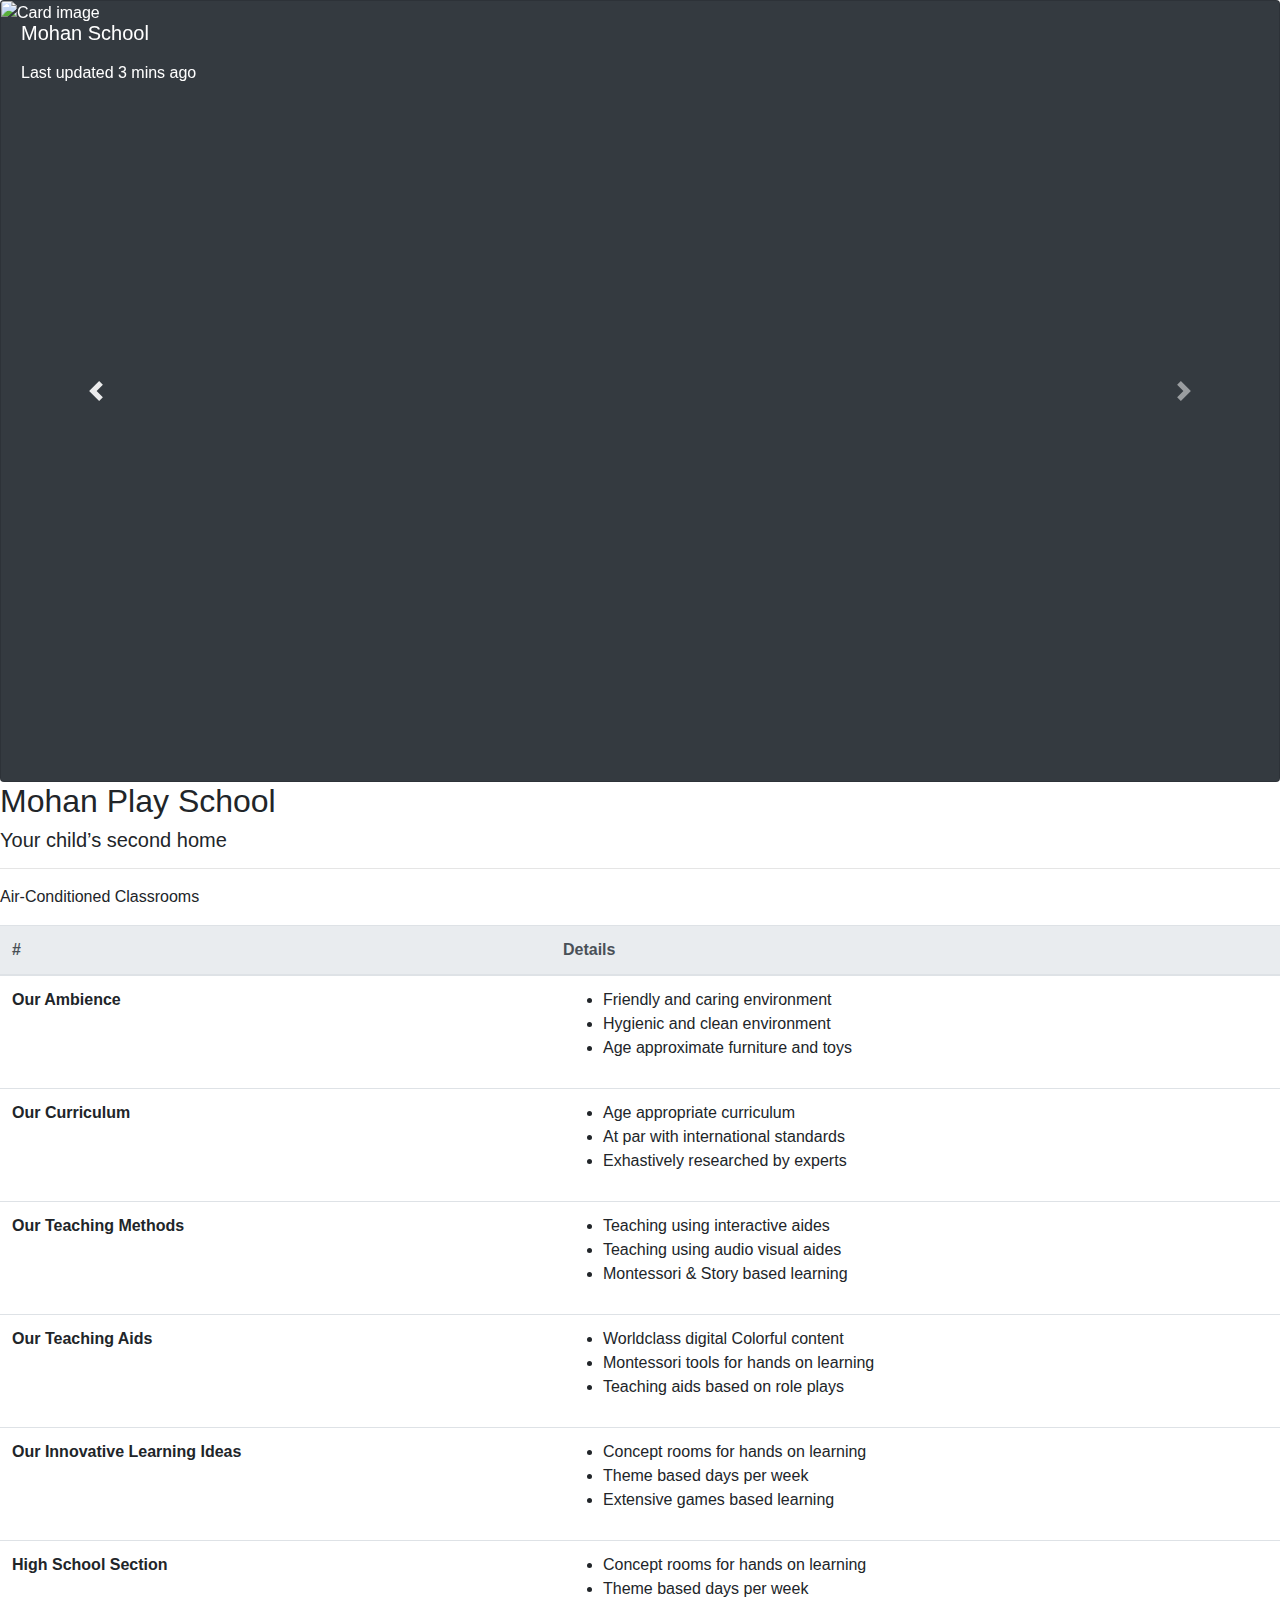
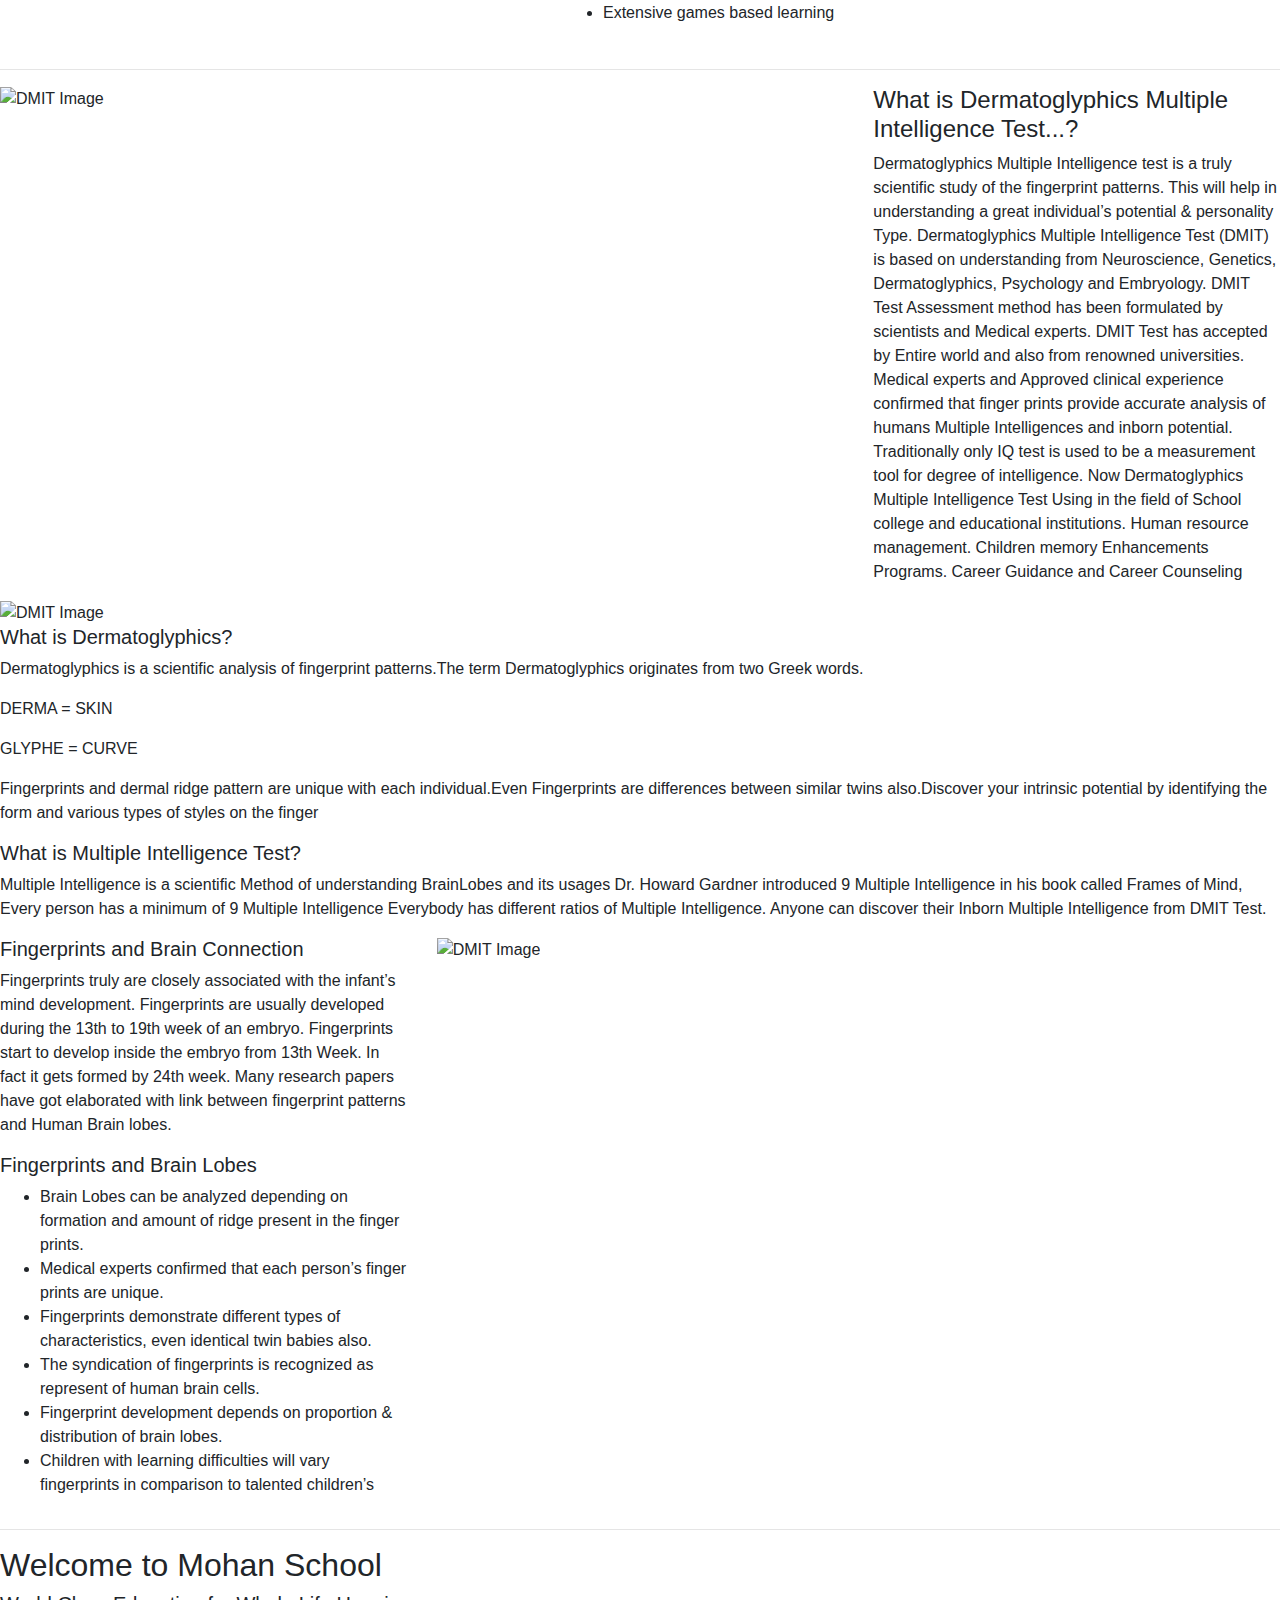
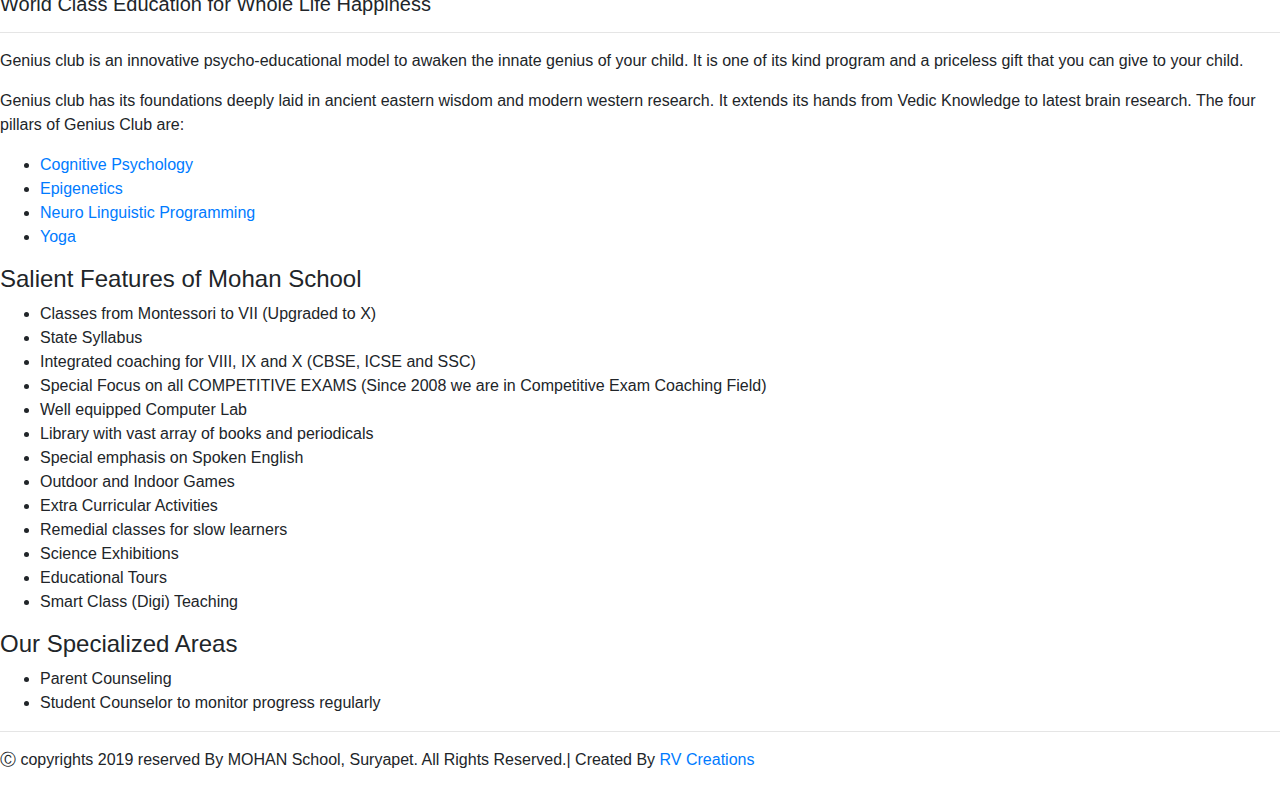
==== index.html @ 049c39eb "edited css filename" ====
<!DOCTYPE html>

<html lang="en" xmlns="http://www.w3.org/1999/xhtml">
<head>
    <meta charset="utf-8" />
    <title>Mohan School</title>
    <!-- Latest compiled and minified CSS -->
    <link rel="stylesheet" href="https://maxcdn.bootstrapcdn.com/bootstrap/4.3.1/css/bootstrap.min.css">
    <!-- jQuery library -->
    <script src="https://ajax.googleapis.com/ajax/libs/jquery/3.3.1/jquery.min.js"></script>
    <!-- Popper JS -->
    <script src="https://cdnjs.cloudflare.com/ajax/libs/popper.js/1.14.7/umd/popper.min.js"></script>
    <!-- Latest compiled JavaScript -->
    <script src="https://maxcdn.bootstrapcdn.com/bootstrap/4.3.1/js/bootstrap.min.js"></script>
    <link rel="stylesheet" href=".\index1.css">
    <link href="https://fonts.googleapis.com/css?family=Berkshire+Swash|Aladin|Bai+Jamjuree|Caveat+Brush" rel="stylesheet">
</head>
<body>
    <div id="carouselExampleControls" class="carousel slide" data-ride="carousel">
        <div class="carousel-inner">
            <div class="carousel-item active">
                <div class="card bg-dark text-white">
                    <img class="card-img" src="http://www.northescambia.com/wp-content/uploads/2009/08/ewms-mods13.jpg" alt="Card image" style="height:780px">
                    <div class="card-img-overlay">
                        <h5 class="card-title">Mohan School</h5>
                        <p class="card-text"></p>
                        <p class="card-text">Last updated 3 mins ago</p>
                    </div>
                </div>
            </div>
            <div class="carousel-item">
                <div class="card bg-dark text-white">
                    <img class="card-img" src="https://ed.stanford.edu/sites/default/files/news_images/kinder-small.jpg" " alt="Card image" style="height:780px">
                    <div class="card-img-overlay">
                        <h5 class="card-title">Card title</h5>
                        <p class="card-text">This is a wider card with supporting text below as a natural lead-in to additional content. This content is a little bit longer.</p>
                        <p class="card-text">Last updated 3 mins ago</p>
                    </div>
                </div>
            </div>
            <div class="carousel-item">
                <div class="card bg-dark text-white">
                    <img class="card-img" src="https://i.ytimg.com/vi/5Y1GpL768Sk/maxresdefault.jpg" alt="Card image" style="height:780px">
                    <div class="card-img-overlay">
                        <h5 class="card-title">Card title</h5>
                        <p class="card-text">This is a wider card with supporting text below as a natural lead-in to additional content. This content is a little bit longer.</p>
                        <p class="card-text"></p>
                    </div>
                </div>
            </div>
        </div>
        <a class="carousel-control-prev" href="#carouselExampleControls" role="button" data-slide="prev">
            <span class="carousel-control-prev-icon" aria-hidden="true"></span>
            <span class="sr-only">Previous</span>
        </a>
        <a class="carousel-control-next" href="#carouselExampleControls" role="button" data-slide="next">
            <span class="carousel-control-next-icon" aria-hidden="true"></span>
            <span class="sr-only">Next</span>
        </a>
    </div>
    <div class="main">
        <div class="playschool">
            <div class="ps-intro-div">
                <h2 class="ps-h2">Mohan Play School</h2>
                <h5 class="ps-h5">Your child’s second home</h5>
                <hr class="ps-hr animated zoomIn">
                <p class="ps-p">Air-Conditioned Classrooms</p>
            </div>
            <table class="table">
                <thead class="thead-light">
                    <tr>
                        <th scope="col">#</th>
                        <th scope="col">Details</th>
                    </tr>
                </thead>
                <tbody>
                    <tr>
                        <th scope="row">Our Ambience</th>
                        <td>
                            <ul>
                                <li>Friendly and caring environment</li>
                                <li>Hygienic and clean environment</li>
                                <li>Age approximate furniture and toys</li>
                            </ul>
                        </td>
                    </tr>
                    <tr>
                        <th scope="row">Our Curriculum </th>
                        <td>
                            <ul>
                                <li>Age appropriate curriculum</li>
                                <li>At par with international standards</li>
                                <li>Exhastively researched by experts</li>
                            </ul>
                        </td>
                    </tr>
                    <tr>
                        <th scope="row">Our Teaching Methods</th>
                        <td>
                            <ul>
                                <li>Teaching using interactive aides</li>
                                <li>Teaching using audio visual aides</li>
                                <li>Montessori & Story based learning</li>
                            </ul>
                        </td>
                    </tr>
                    <tr>
                        <th scope="row">Our Teaching Aids</th>
                        <td>
                            <ul>
                                <li>Worldclass digital Colorful content</li>
                                <li>Montessori tools for hands on learning</li>
                                <li>Teaching aids based on role plays</li>
                            </ul>
                        </td>
                    </tr>
                    <tr>
                        <th scope="row">Our Innovative Learning Ideas</th>
                        <td>
                            <ul>
                                <li>Concept rooms for hands on learning</li>
                                <li>Theme based days per week</li>
                                <li>Extensive games based learning</li>
                            </ul>
                        </td>
                    </tr>
                    <tr>
                        <th scope="row">High School Section</th>
                        <td>
                            <ul>
                                <li>Concept rooms for hands on learning</li>
                                <li>Theme based days per week</li>
                                <li>Extensive games based learning</li>
                            </ul>
                        </td>
                    </tr>
                </tbody>
            </table>
        </div>
        <hr class="rw-hr" />
        <div class="mi-dmit">
            <div class="row row-one">
                <div class="col-lg-8 col-md-8 col-sm-6 col-xs-6 r1-cl1">
                    <img src=".\Dmit-test.png" alt="DMIT Image" class="img1" />
                </div>
                <div class="col-lg-4 col-md-4 col-sm-6 col-xs-6 r1-cl2">
                    <h4 class="cl2-h2">What is Dermatoglyphics Multiple Intelligence Test...?</h4>
                    <p class="cl2-p">Dermatoglyphics Multiple Intelligence test is a truly scientific study of the fingerprint patterns. This will help in understanding a great individual’s potential & personality Type. Dermatoglyphics Multiple Intelligence Test (DMIT) is based on understanding from Neuroscience, Genetics, Dermatoglyphics, Psychology and Embryology. DMIT Test Assessment method has been formulated by scientists and Medical experts. DMIT Test has accepted by Entire world and also from renowned universities. Medical experts and Approved clinical experience confirmed that finger prints provide accurate analysis of humans Multiple Intelligences and inborn potential. Traditionally only IQ test is used to be a measurement tool for degree of intelligence. Now Dermatoglyphics Multiple Intelligence Test Using in the field of School college and educational institutions. Human resource management. Children memory Enhancements Programs. Career Guidance and Career Counseling</p>
                </div>
            </div>
            <img src=".\d.m.i.t.1.jpg" alt="DMIT Image" class="img2" />
            <div class="description">
                <h5 class="dmit-intro">What is Dermatoglyphics?</h5>
                <p class="dmit-des">Dermatoglyphics is a scientific analysis of fingerprint patterns.The term Dermatoglyphics originates from two Greek words.</p>
                <p class="dmit-des">DERMA = SKIN</p>
                <p class="dmit-des">GLYPHE = CURVE</p>
                <p class="dmit-des">Fingerprints and dermal ridge pattern are unique with each individual.Even Fingerprints are differences between similar twins also.Discover your intrinsic potential by identifying the form and various types of styles on the finger</p>
                <h5 class="dmit-intro">What is Multiple Intelligence Test?</h5>
                <p class="dmit-des">Multiple Intelligence is a scientific Method of understanding BrainLobes and its usages Dr. Howard Gardner introduced 9 Multiple Intelligence in his book called Frames of Mind, Every person has a minimum of 9 Multiple Intelligence Everybody has different ratios of Multiple Intelligence. Anyone can discover their Inborn Multiple Intelligence from DMIT Test.</p>
            </div>
            <div class="row row-two">
                <div class="col-lg-4 col-md-4 col-sm-2 col-xs-2 r2-cl1">
                    <h5 class="dmit-intro">Fingerprints and Brain Connection</h5>
                    <p class="dmit-des">Fingerprints truly are closely associated with the infant’s mind development. Fingerprints are usually developed during the 13th to 19th week of an embryo. Fingerprints start to develop inside the embryo from 13th Week. In fact it gets formed by 24th week. Many research papers have got elaborated with link between fingerprint patterns and Human Brain lobes.</p>
                    <h5 class="dmit-intro">Fingerprints and Brain Lobes</h5>
                    <ul>
                        <li>Brain Lobes can be analyzed depending on formation and amount of ridge present in the finger prints.</li>
                        <li>Medical experts confirmed that each person’s finger prints are unique.</li>
                        <li>Fingerprints demonstrate different types of characteristics, even identical twin babies also.</li>
                        <li>The syndication of fingerprints is recognized as represent of human brain cells.</li>
                        <li>Fingerprint development depends on proportion & distribution of brain lobes.</li>
                        <li>Children with learning difficulties will vary fingerprints in comparison to talented children’s</li>
                    </ul>
                </div>
                <div class="col-lg-8 col-md-8 col-sm-10 col-xs-10 r2-cl2">
                    <img src=".\DMIT_Banner.jpg" alt="DMIT Image" class="img3" />
                </div>
            </div>
        </div>
        <hr class="rw-hr" />
        <div class="m-school">
            <h2 class="ms-h2">Welcome to Mohan School</h2>
            <h5 class="ms-h5">World Class Education for Whole Life Happiness</h5>
            <hr class="ms-hr animated zoomIn">
            <p>Genius club is an innovative psycho-educational model to awaken the innate genius of your child. It is one of its kind program and a priceless gift that you can give to your child.</p>
            <p>Genius club has its foundations deeply laid in ancient eastern wisdom and modern western research. It extends its hands from Vedic Knowledge to latest brain research. The four pillars of Genius Club are:</p>
            <ul>
                <li><a class="a-tag" href="#">Cognitive Psychology</a></li>
                <li><a class="a-tag" href="#">Epigenetics</a></li>
                <li><a class="a-tag" href="#">Neuro Linguistic Programming</a></li>
                <li><a class="a-tag" href="#">Yoga</a></li>
            </ul>
            <h4>Salient Features of Mohan School</h4>
            <ul class="features">
                <li>Classes from Montessori to VII (Upgraded to X)</li>
                <li>State Syllabus</li>
                <li>Integrated coaching for VIII, IX and X (CBSE, ICSE and SSC)</li>
                <li>
                    Special Focus on all COMPETITIVE EXAMS
                    (Since 2008 we are in Competitive Exam Coaching Field)
                </li>
                <li>Well equipped Computer Lab</li>
                <li>Library with vast array of books and periodicals</li>
                <li>Special emphasis on Spoken English</li>
                <li>Outdoor and Indoor Games</li>
                <li>Extra Curricular Activities</li>
                <li>Remedial classes for slow learners</li>
                <li>Science Exhibitions</li>
                <li>Educational Tours</li>
                <li>Smart Class (Digi) Teaching</li>
            </ul>
            <h4 class="spl-areas">Our Specialized Areas</h4>
            <ul>
                <li>Parent Counseling</li>
                <li>Student Counselor to monitor progress regularly</li>
            </ul>
        </div>
    </div>
</body>
<hr class="rw-hr" />
<footer>
    <p>&#9400; copyrights 2019 reserved By MOHAN School, Suryapet. All Rights Reserved.| Created By <span><a href="#" class="cpyrights">RV Creations</a></span></p>
</footer>
</html>
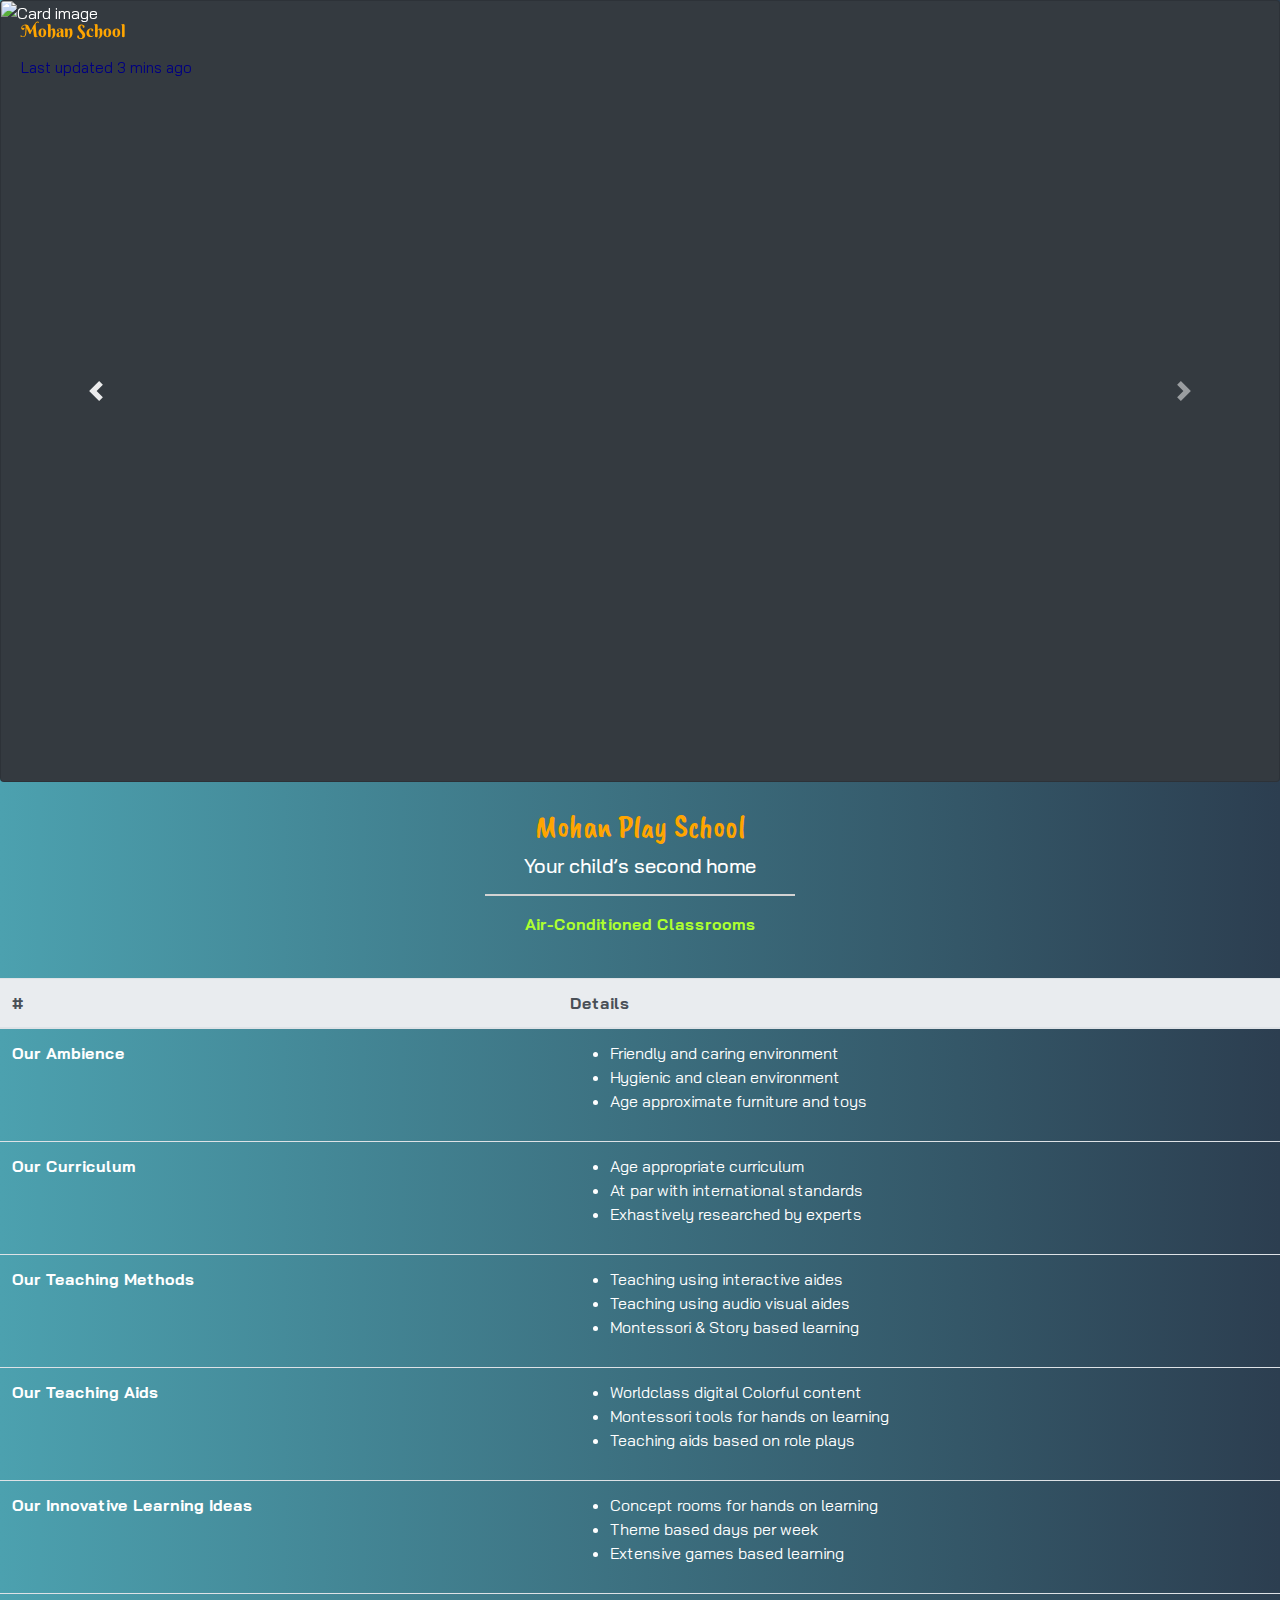
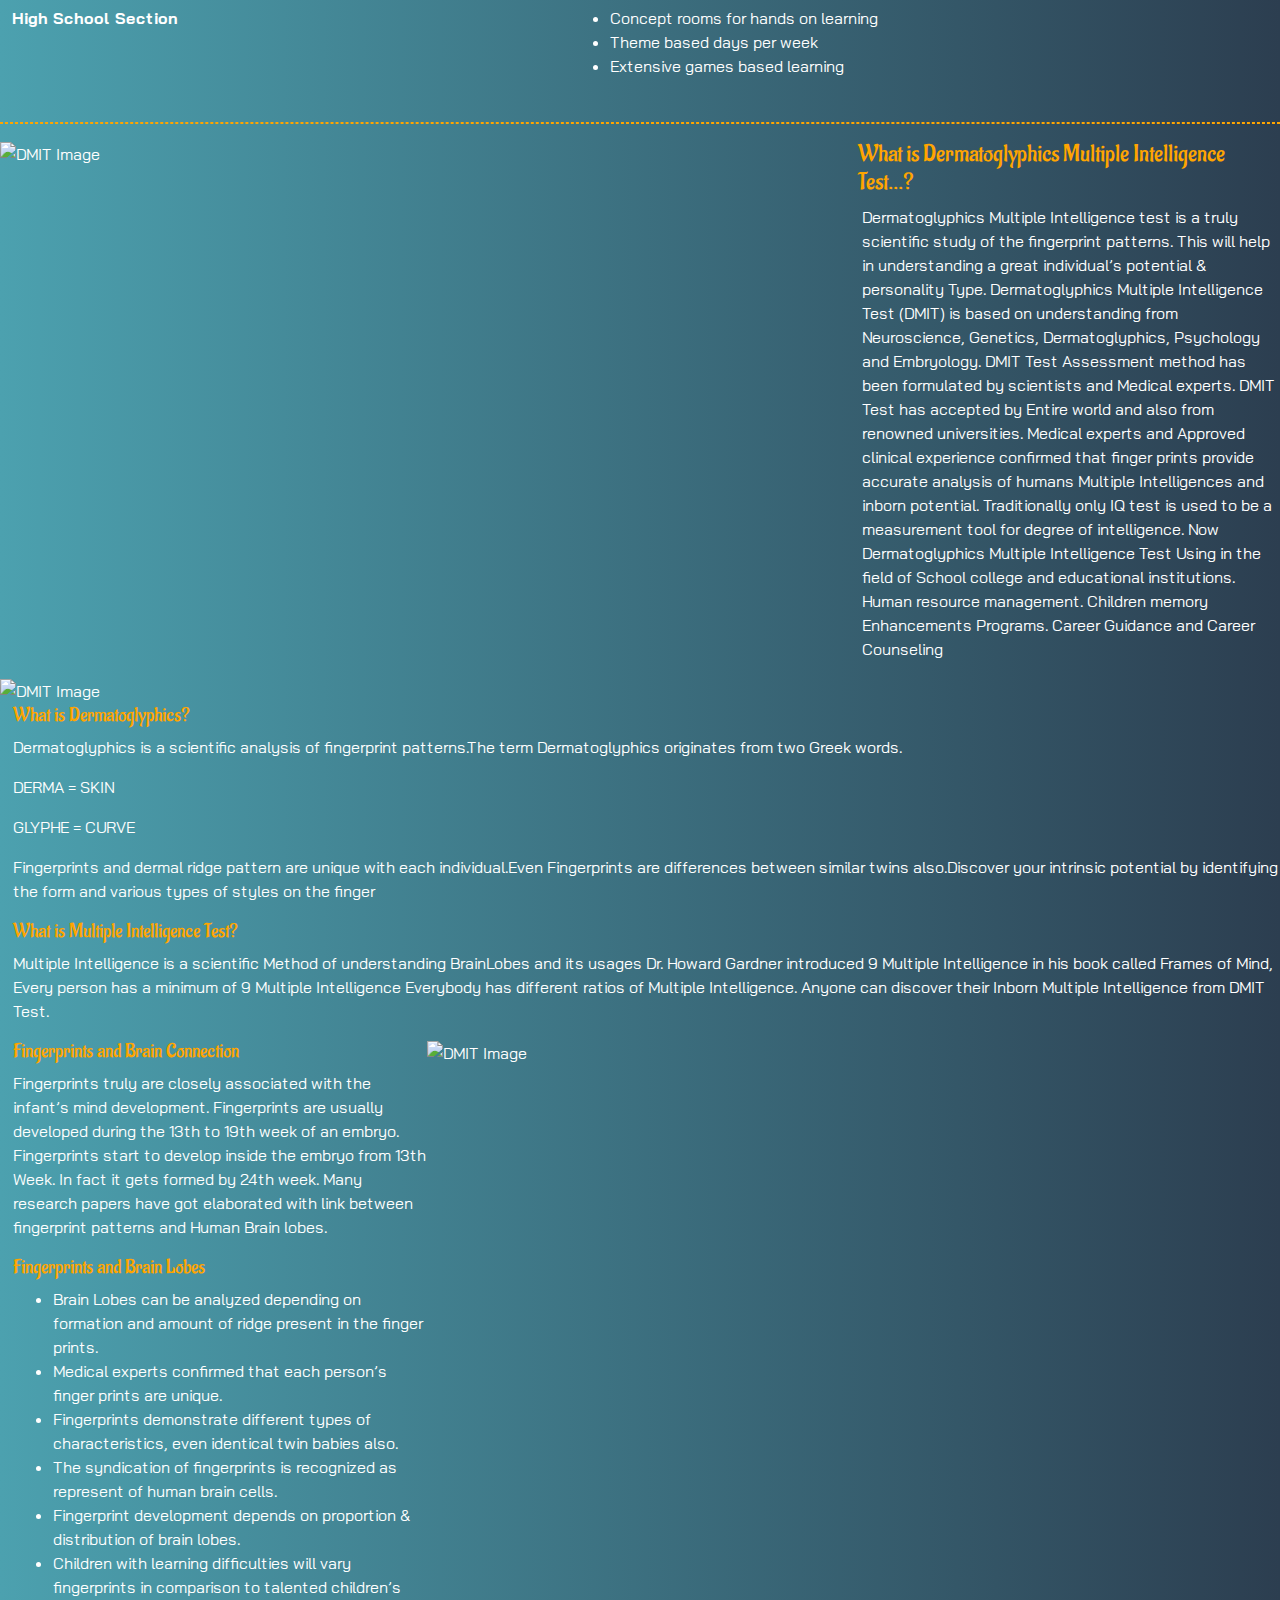
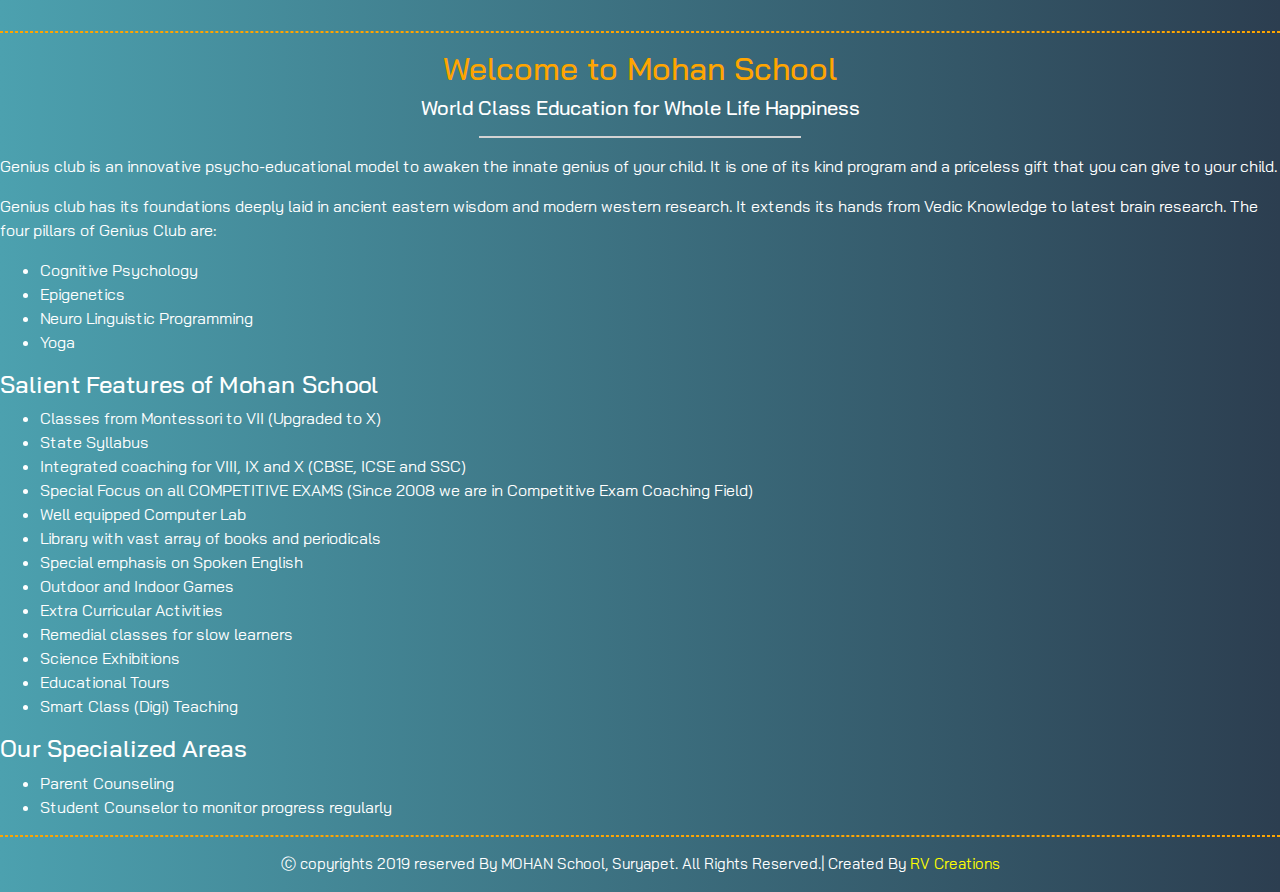
==== commit be002374: "updated css filepath" ====
--- a/index.html
+++ b/index.html
@@ -12,7 +12,7 @@
     <script src="https://cdnjs.cloudflare.com/ajax/libs/popper.js/1.14.7/umd/popper.min.js"></script>
     <!-- Latest compiled JavaScript -->
     <script src="https://maxcdn.bootstrapcdn.com/bootstrap/4.3.1/js/bootstrap.min.js"></script>
-    <link rel="stylesheet" href=".\index1.css">
+    <link rel="stylesheet" href="index1.css">
     <link href="https://fonts.googleapis.com/css?family=Berkshire+Swash|Aladin|Bai+Jamjuree|Caveat+Brush" rel="stylesheet">
 </head>
 <body>
--- a/index1.css
+++ b/index1.css
@@ -0,0 +1,233 @@
+body {
+    background: #2C3E50; /* fallback for old browsers */
+    background: -webkit-linear-gradient(to right, #4CA1AF, #2C3E50); /* Chrome 10-25, Safari 5.1-6 */
+    background: linear-gradient(to right, #4CA1AF, #2C3E50); /* W3C, IE 10+/ Edge, Firefox 16+, Chrome 26+, Opera 12+, Safari 7+ */
+    font-family: 'Bai Jamjuree', sans-serif;
+    color:white;
+}
+.a-tag {
+    text-decoration: none;
+    color: white;
+}
+.ps-intro-div {
+    padding: 2%;
+}
+.ps-h2 {
+    color: orange;
+    text-align: center !important;
+    font-family: 'Caveat Brush', cursive;
+}
+.ps-p{
+    color:greenyellow;
+    text-align:center;
+    font-weight:bold;
+}
+.table {
+    color: white;
+}
+.ms-h2{
+    color: orange;
+    text-align: center !important;
+}
+.ms-h5, .ps-h5 {
+    text-align: center;
+}
+.ms-hr, .ps-hr {
+    width: 25%;
+    border: 0.5px solid lightgray;
+}
+.animated {
+    -webkit-animation-duration: 1s;
+    animation-duration: 1s;
+    -webkit-animation-fill-mode: both;
+    animation-fill-mode: both;
+}
+@-webkit-keyframes zoomIn {
+    from {
+        opacity: 0;
+        -webkit-transform: scale3d(0.3, 0.3, 0.3);
+        transform: scale3d(0.3, 0.3, 0.3);
+    }
+    50% {
+        opacity: 1;
+    }
+}
+@keyframes zoomIn {
+    from {
+        opacity: 0;
+        -webkit-transform: scale3d(0.3, 0.3, 0.3);
+        transform: scale3d(0.3, 0.3, 0.3);
+    }
+    50% {
+        opacity: 1;
+    }
+}
+.zoomIn {
+    -webkit-animation-name: zoomIn;
+    animation-name: zoomIn;
+}
+.row, .r1-cl1, .r1-cl2, .r2-cl1, .r2-cl2 {
+    margin: 0px;
+    padding: 0px;
+}
+.img1 {
+    height: 400px;
+}
+.cl2-h2 {
+    color: orange;
+    padding-left: 1%;
+    font-family: 'Aladin', cursive;
+}
+.cl2-p{
+    padding-left: 2%;
+}
+.rw-hr {
+    border: 1px dashed orange;
+}
+.img2 {
+    height: 500px;
+    width: 100%;
+}
+.description{
+    padding-left:1%;
+}
+.dmit-intro {
+    color: orange;
+    font-family: 'Aladin', cursive;
+}
+.r2-cl1{
+    padding-left:1%;
+}
+.img3 {
+    height: 400px;
+}
+footer {
+    text-align: center;
+    color: white;
+}
+.cpyrights {
+    color: yellow !important;
+}
+
+
+
+/*============ MEDIA QUERIES =============*/
+/* Small devices (landscape phones, 576px and up)*/
+@media (min-width: 375px) {
+    .card-img {
+        height: 275px !important;
+    }
+    .card-title {
+        font-family: 'Berkshire Swash', cursive;
+        font-size: 12px;
+        color:orange;
+    }
+    .card-text {
+        font-size: 10px;
+        color:navy;
+    }
+    .img1 {
+        height: 200px;
+        width: 100%;
+    }
+
+    .img2 {
+        height: 200px;
+    }
+
+    .img3 {
+        height: 200px;
+        width:100%;
+    }
+    footer{
+        font-size:10px;
+    }
+}
+
+/*Medium devices (tablets, 768px and up)*/
+@media (min-width: 660px) {
+    .card-img {
+        height: 400px !important;
+    }
+    .card-title {
+        font-family: 'Berkshire Swash', cursive;
+        font-size: 15px;
+        color: orange;
+    }
+    .card-text {
+        font-size: 12px;
+        color: navy;
+    }
+    .img1 {
+        height: 400px;
+    }
+
+    .img2 {
+        height: 400px;
+    }
+
+    .img3 {
+        height: 400px;
+    }
+    footer {
+        font-size: 12px;
+    }
+}
+
+/*Large devices (desktops, 992px and up)*/
+@media (min-width: 740px) {
+    .card-img {
+        height: 780px !important;
+    }
+    .card-title {
+        font-family: 'Berkshire Swash', cursive;
+        font-size: 15px;
+        color: orange;
+    }
+    .card-text {
+        font-size: 12px;
+        color:navy;
+    }
+    .img1 {
+        height: 442px;
+    }
+
+    .img2 {
+        height: 442px;
+    }
+
+    .img3 {
+        height: 442px;
+    }
+    footer {
+        font-size: 12px;
+    }
+}
+
+/*Extra large devices (large desktops, 1200px and up*/
+@media (min-width: 1200px) {
+    .card-img {
+        height: 780px !important;
+    }
+    .card-title {
+        font-family: 'Berkshire Swash', cursive;
+        font-size: 17px;
+        color: orange;
+    }
+    .card-text {
+        font-size: 15px;
+        color: navy;
+    }
+    .img1 {
+        height: 442px;
+    }
+    .img2 {
+        height: 525px;
+    }
+    .img3 {
+        height: 442px;
+    }
+    footer {
+        font-size: 15px;
+    }
+}
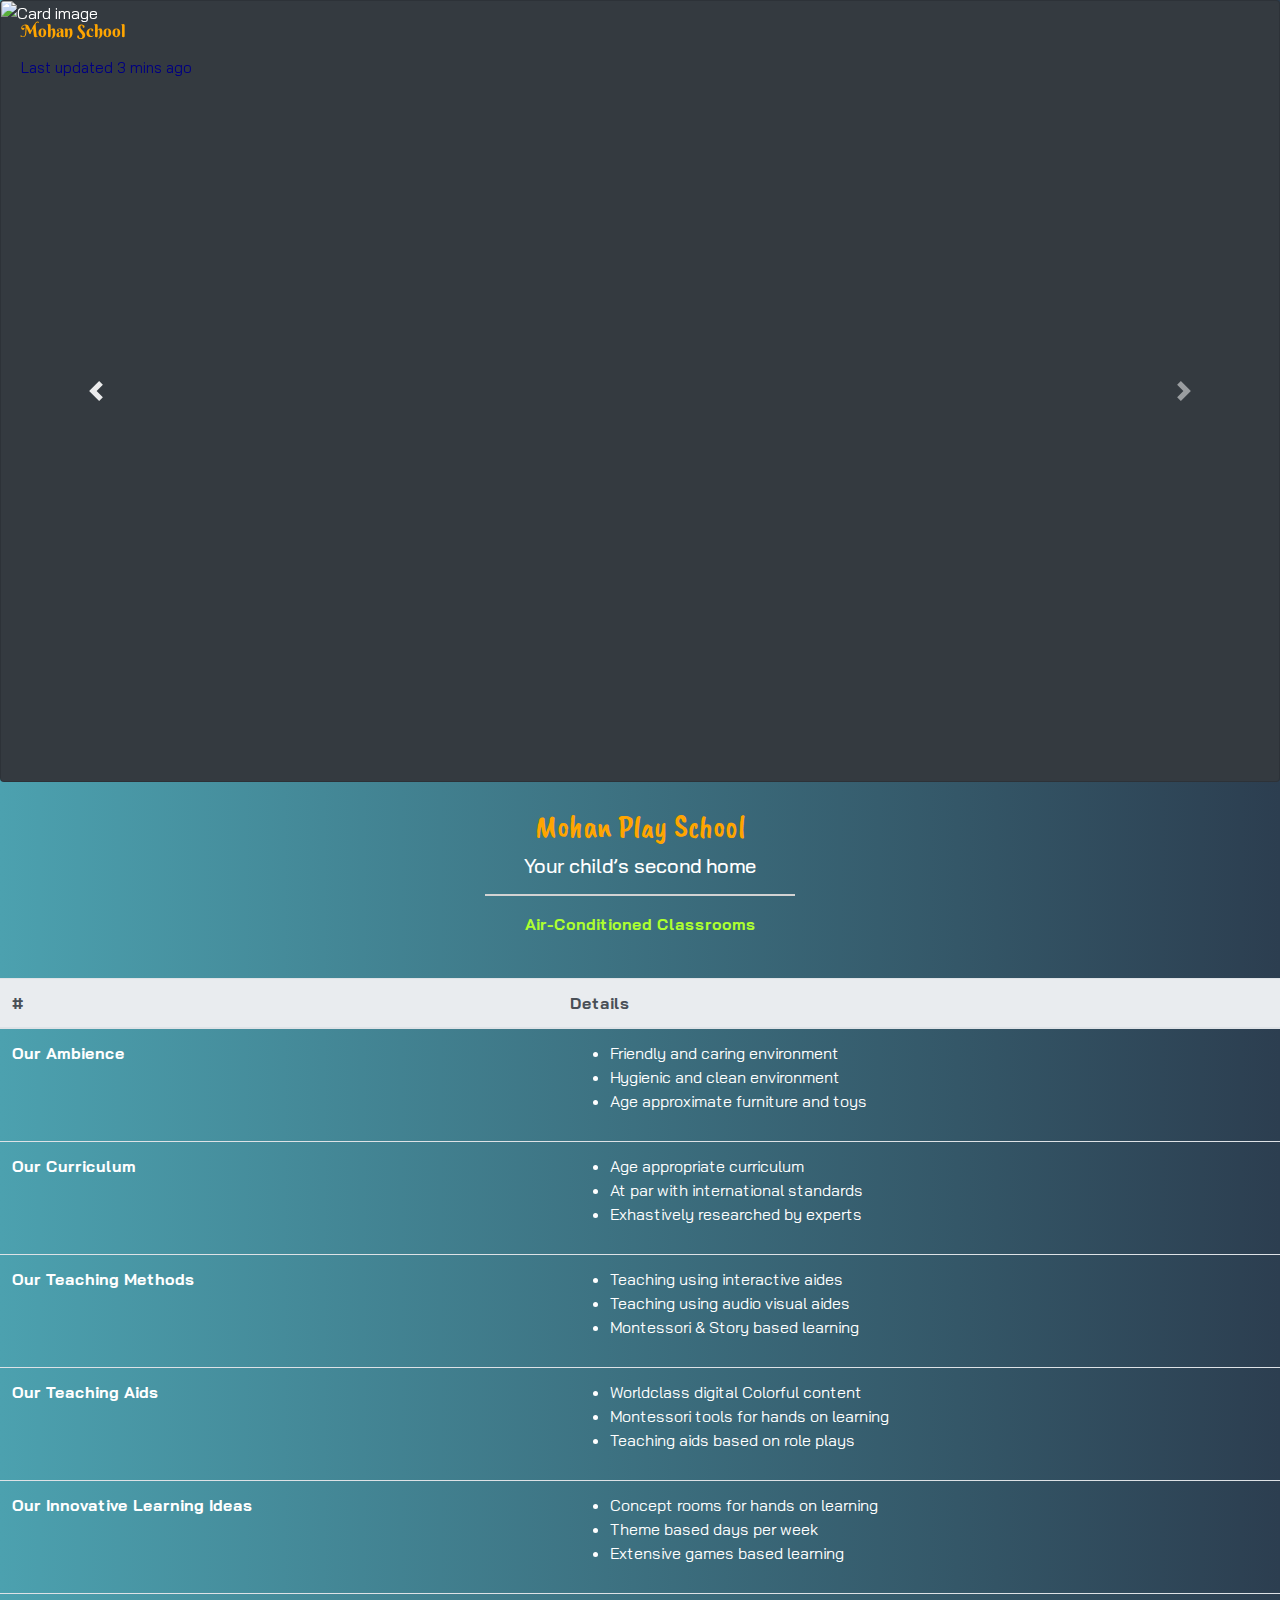
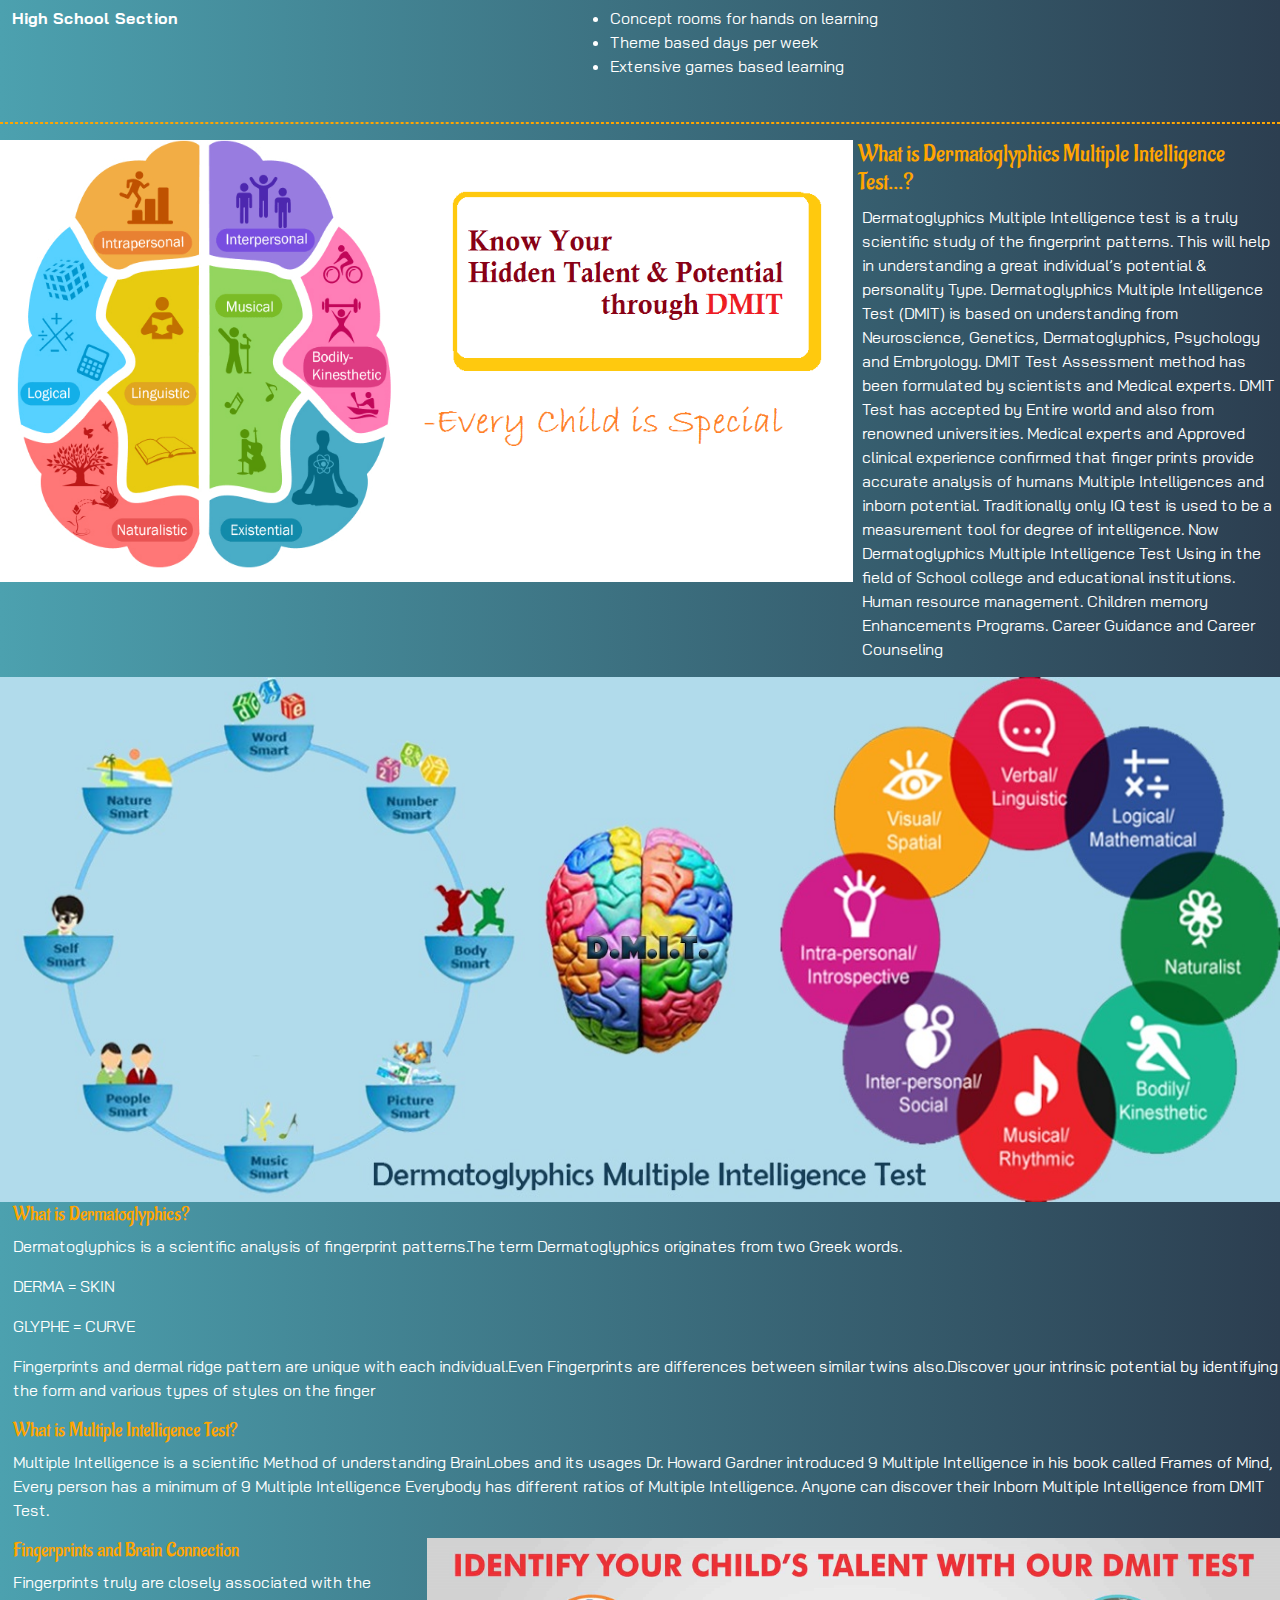
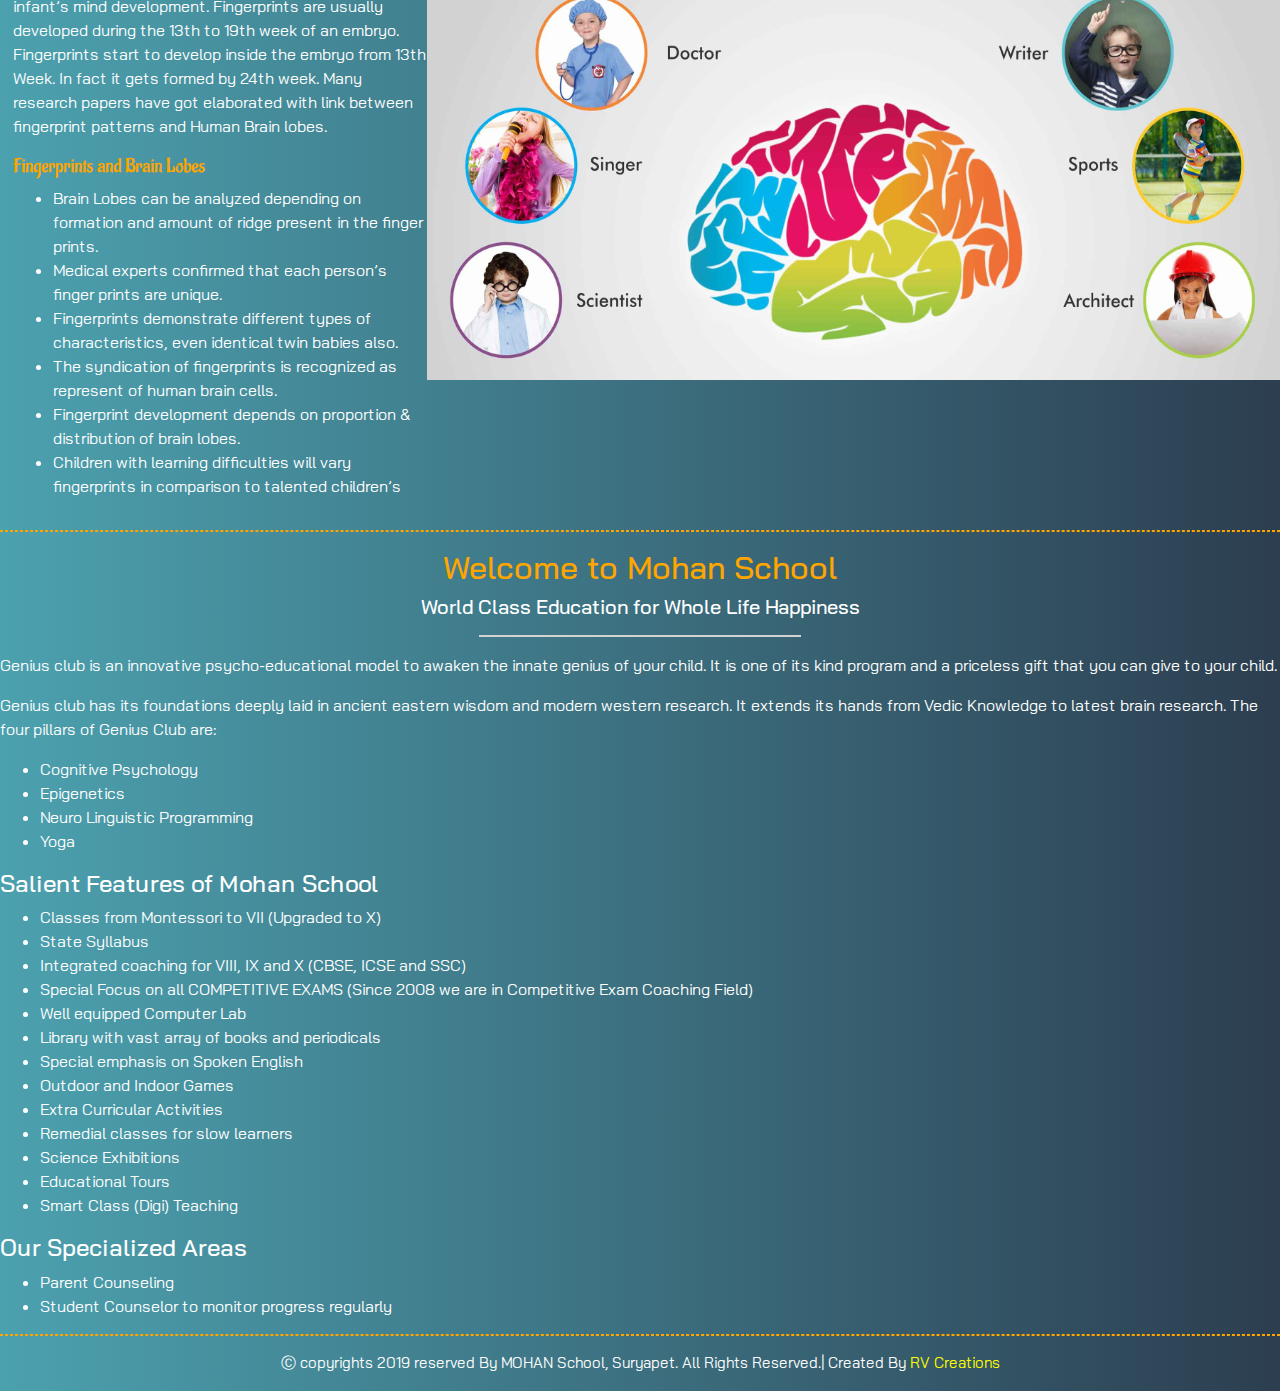
==== commit e0515c90: "carousel image-1 changed" ====
--- a/index.html
+++ b/index.html
@@ -20,7 +20,7 @@
         <div class="carousel-inner">
             <div class="carousel-item active">
                 <div class="card bg-dark text-white">
-                    <img class="card-img" src="http://www.northescambia.com/wp-content/uploads/2009/08/ewms-mods13.jpg" alt="Card image" style="height:780px">
+                    <img class="card-img" src="http://www.sanfortschools.com/img/blog/img2.jpg" alt="Card image" style="height:780px">
                     <div class="card-img-overlay">
                         <h5 class="card-title">Mohan School</h5>
                         <p class="card-text"></p>
@@ -141,14 +141,14 @@
         <div class="mi-dmit">
             <div class="row row-one">
                 <div class="col-lg-8 col-md-8 col-sm-6 col-xs-6 r1-cl1">
-                    <img src=".\Dmit-test.png" alt="DMIT Image" class="img1" />
+                    <img src="Dmit-test.png" alt="DMIT Image" class="img1" />
                 </div>
                 <div class="col-lg-4 col-md-4 col-sm-6 col-xs-6 r1-cl2">
                     <h4 class="cl2-h2">What is Dermatoglyphics Multiple Intelligence Test...?</h4>
                     <p class="cl2-p">Dermatoglyphics Multiple Intelligence test is a truly scientific study of the fingerprint patterns. This will help in understanding a great individual’s potential & personality Type. Dermatoglyphics Multiple Intelligence Test (DMIT) is based on understanding from Neuroscience, Genetics, Dermatoglyphics, Psychology and Embryology. DMIT Test Assessment method has been formulated by scientists and Medical experts. DMIT Test has accepted by Entire world and also from renowned universities. Medical experts and Approved clinical experience confirmed that finger prints provide accurate analysis of humans Multiple Intelligences and inborn potential. Traditionally only IQ test is used to be a measurement tool for degree of intelligence. Now Dermatoglyphics Multiple Intelligence Test Using in the field of School college and educational institutions. Human resource management. Children memory Enhancements Programs. Career Guidance and Career Counseling</p>
                 </div>
             </div>
-            <img src=".\d.m.i.t.1.jpg" alt="DMIT Image" class="img2" />
+            <img src="d.m.i.t.1.jpg" alt="DMIT Image" class="img2" />
             <div class="description">
                 <h5 class="dmit-intro">What is Dermatoglyphics?</h5>
                 <p class="dmit-des">Dermatoglyphics is a scientific analysis of fingerprint patterns.The term Dermatoglyphics originates from two Greek words.</p>
@@ -173,7 +173,7 @@
                     </ul>
                 </div>
                 <div class="col-lg-8 col-md-8 col-sm-10 col-xs-10 r2-cl2">
-                    <img src=".\DMIT_Banner.jpg" alt="DMIT Image" class="img3" />
+                    <img src="DMIT_Banner.jpg" alt="DMIT Image" class="img3" />
                 </div>
             </div>
         </div>
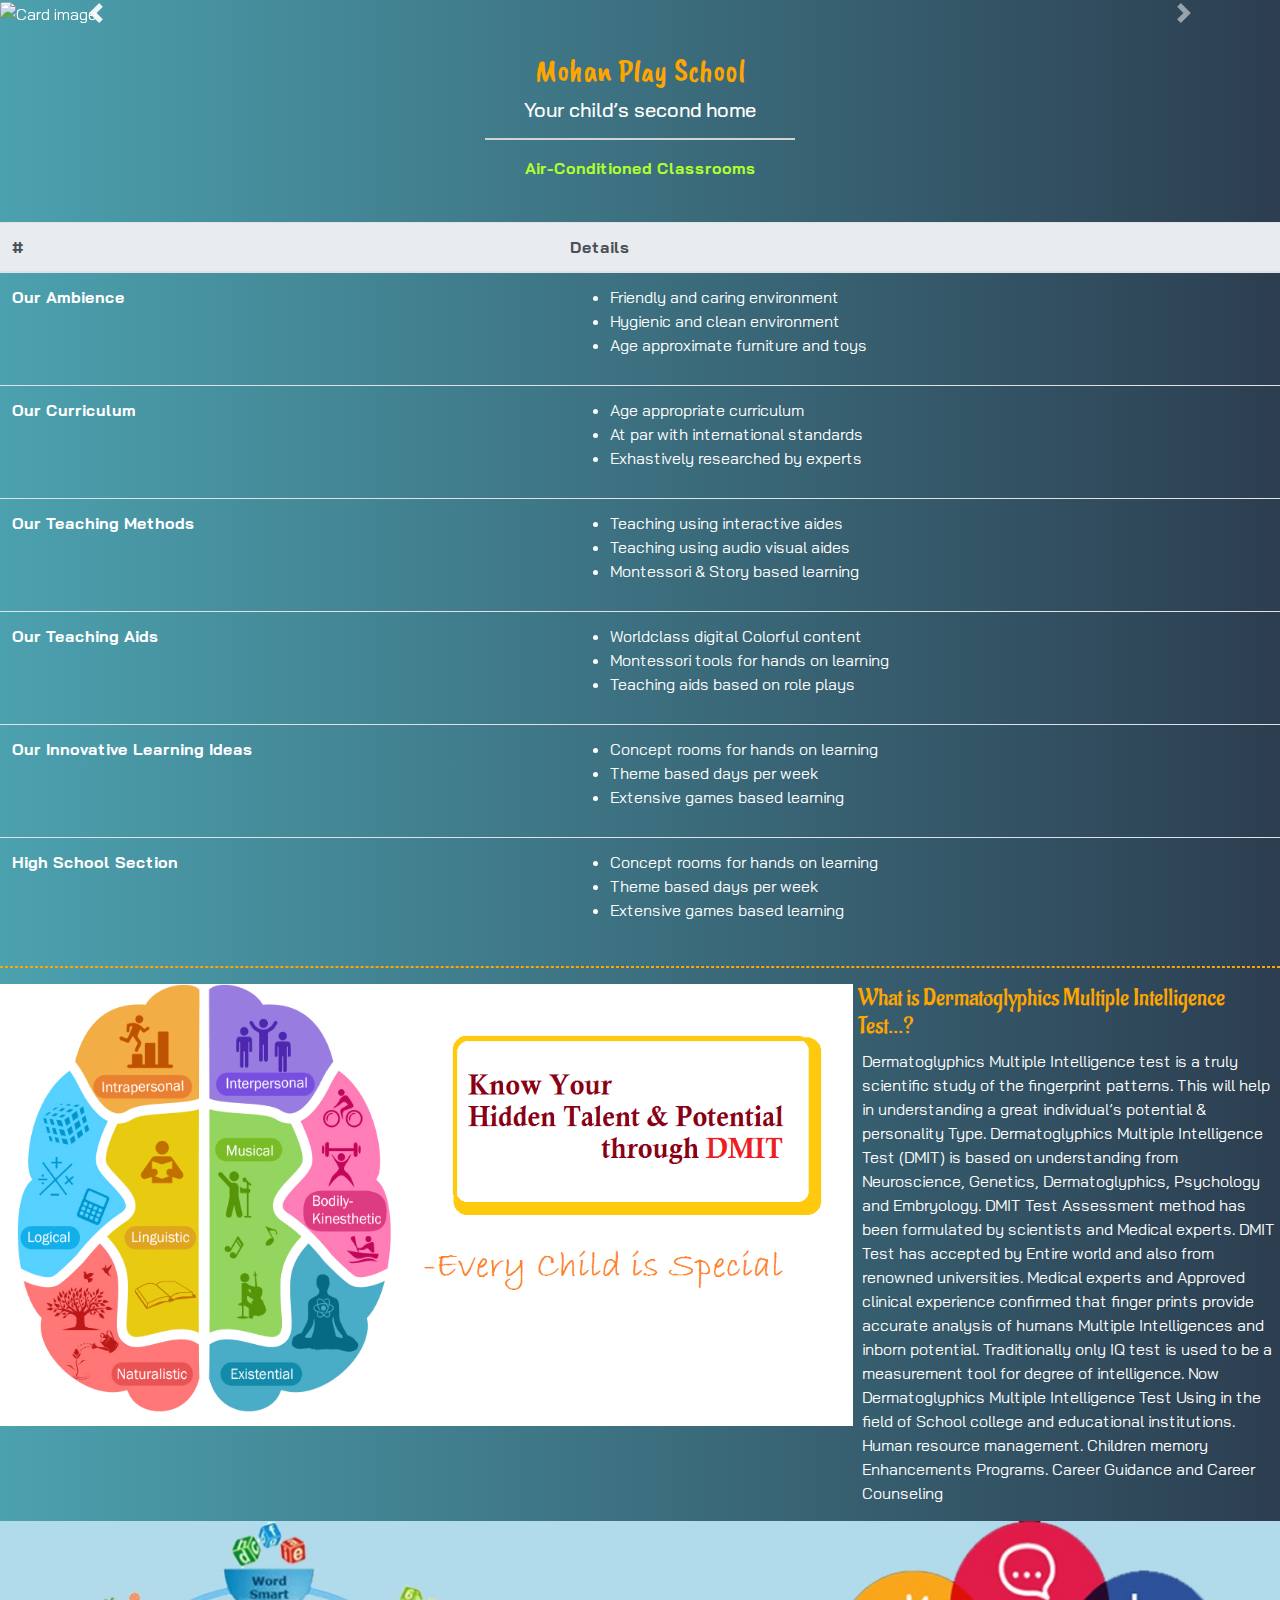
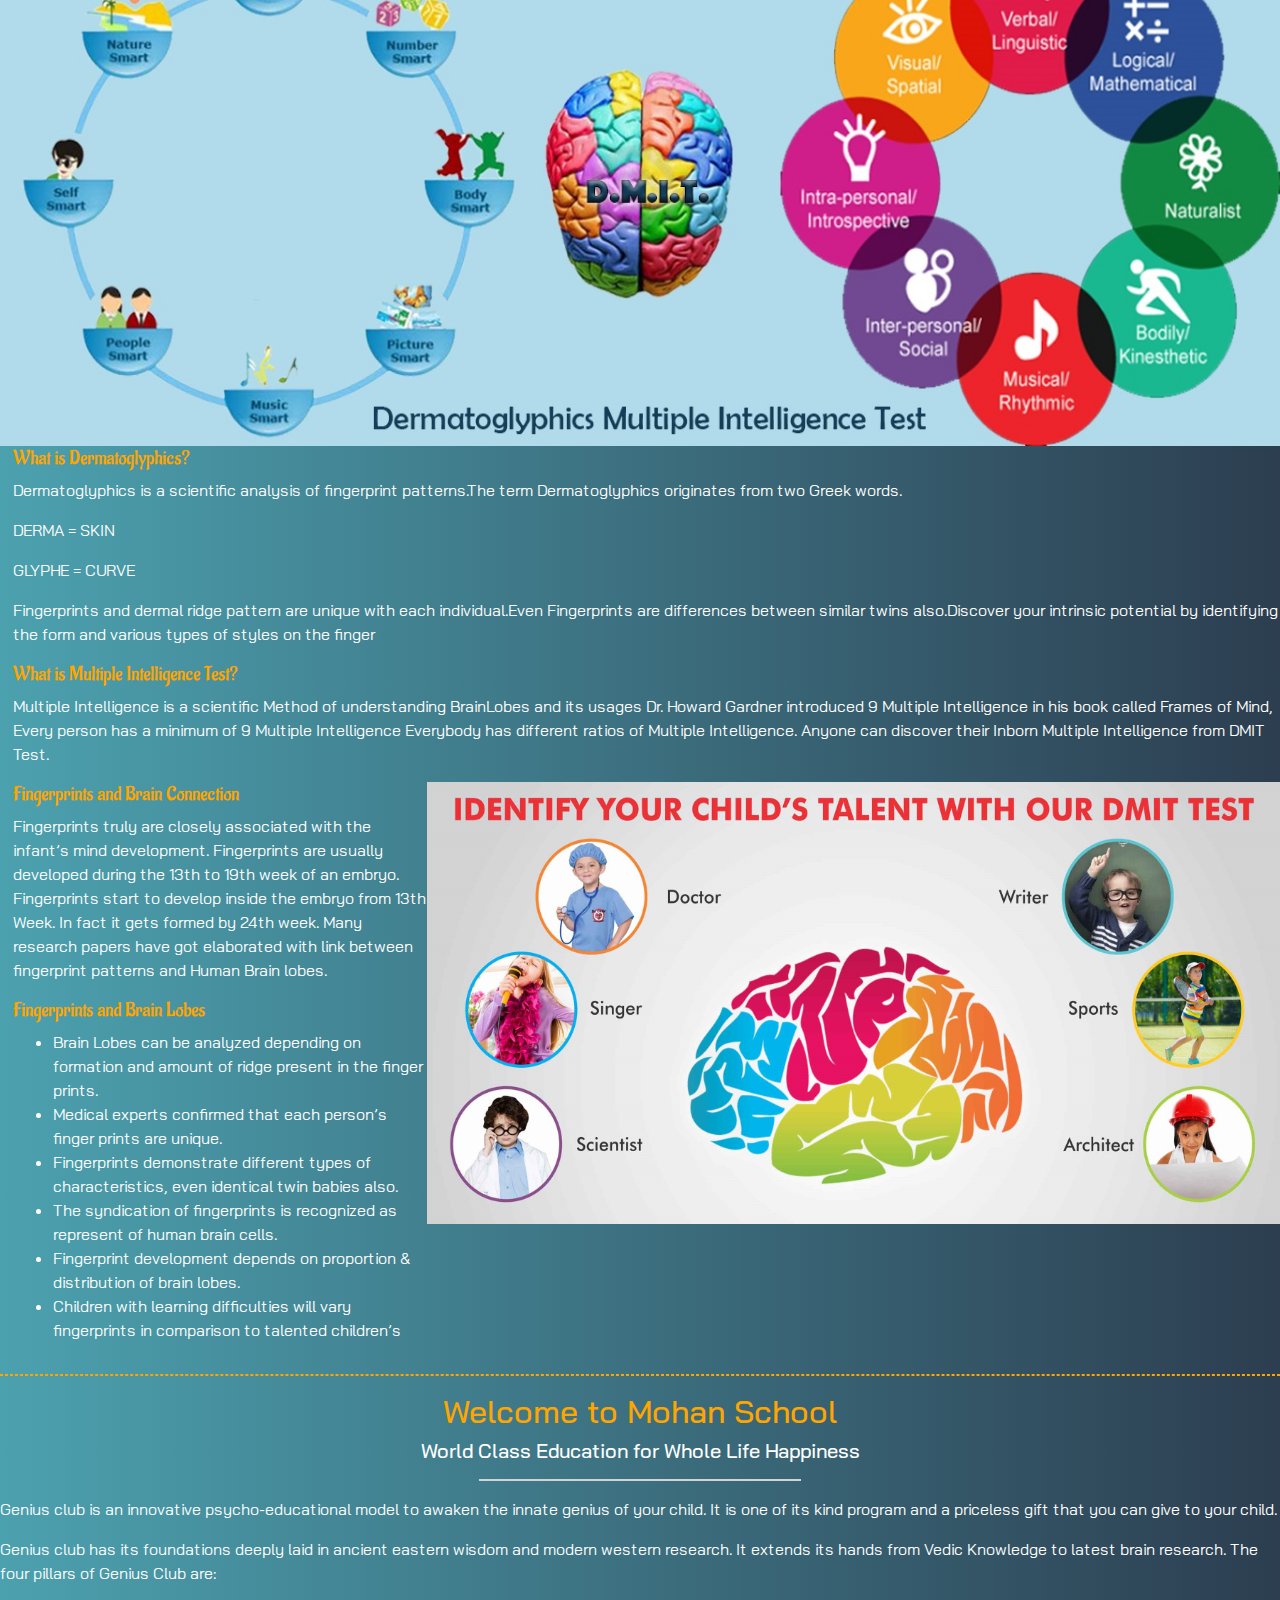
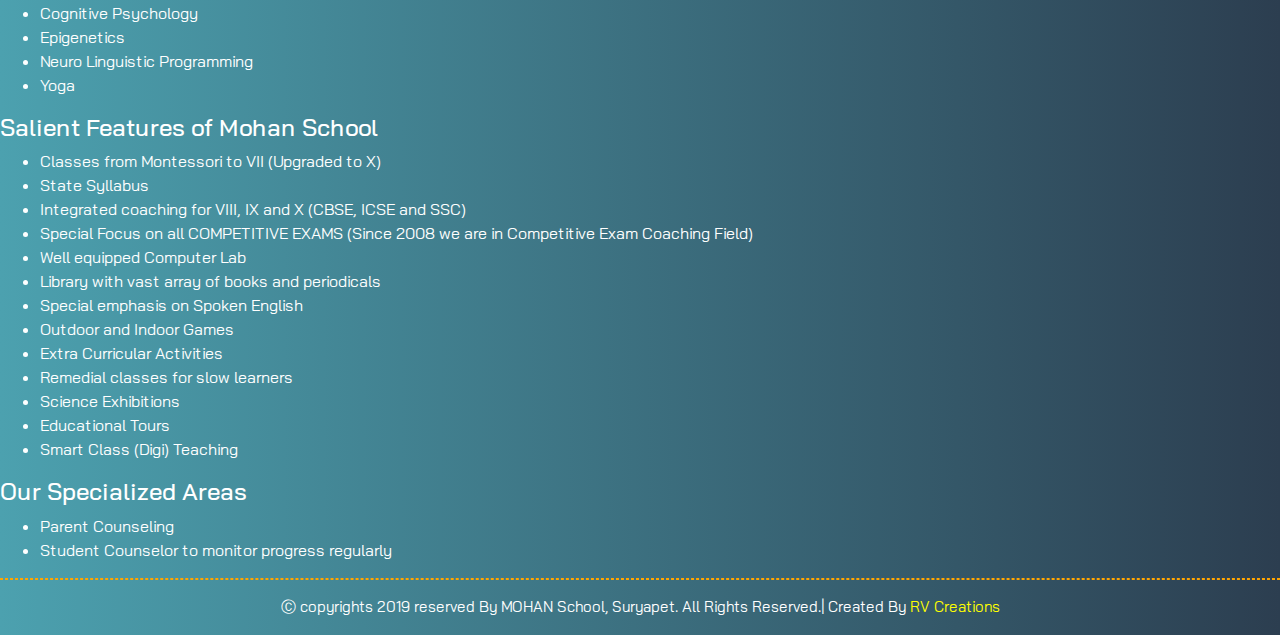
==== commit d2ce74a8: "updated card-images" ====
--- a/index.html
+++ b/index.html
@@ -19,34 +19,13 @@
     <div id="carouselExampleControls" class="carousel slide" data-ride="carousel">
         <div class="carousel-inner">
             <div class="carousel-item active">
-                <div class="card bg-dark text-white">
                     <img class="card-img" src="http://www.sanfortschools.com/img/blog/img2.jpg" alt="Card image" style="height:780px">
-                    <div class="card-img-overlay">
-                        <h5 class="card-title">Mohan School</h5>
-                        <p class="card-text"></p>
-                        <p class="card-text">Last updated 3 mins ago</p>
-                    </div>
-                </div>
             </div>
             <div class="carousel-item">
-                <div class="card bg-dark text-white">
                     <img class="card-img" src="https://ed.stanford.edu/sites/default/files/news_images/kinder-small.jpg" " alt="Card image" style="height:780px">
-                    <div class="card-img-overlay">
-                        <h5 class="card-title">Card title</h5>
-                        <p class="card-text">This is a wider card with supporting text below as a natural lead-in to additional content. This content is a little bit longer.</p>
-                        <p class="card-text">Last updated 3 mins ago</p>
-                    </div>
-                </div>
             </div>
             <div class="carousel-item">
-                <div class="card bg-dark text-white">
                     <img class="card-img" src="https://i.ytimg.com/vi/5Y1GpL768Sk/maxresdefault.jpg" alt="Card image" style="height:780px">
-                    <div class="card-img-overlay">
-                        <h5 class="card-title">Card title</h5>
-                        <p class="card-text">This is a wider card with supporting text below as a natural lead-in to additional content. This content is a little bit longer.</p>
-                        <p class="card-text"></p>
-                    </div>
-                </div>
             </div>
         </div>
         <a class="carousel-control-prev" href="#carouselExampleControls" role="button" data-slide="prev">
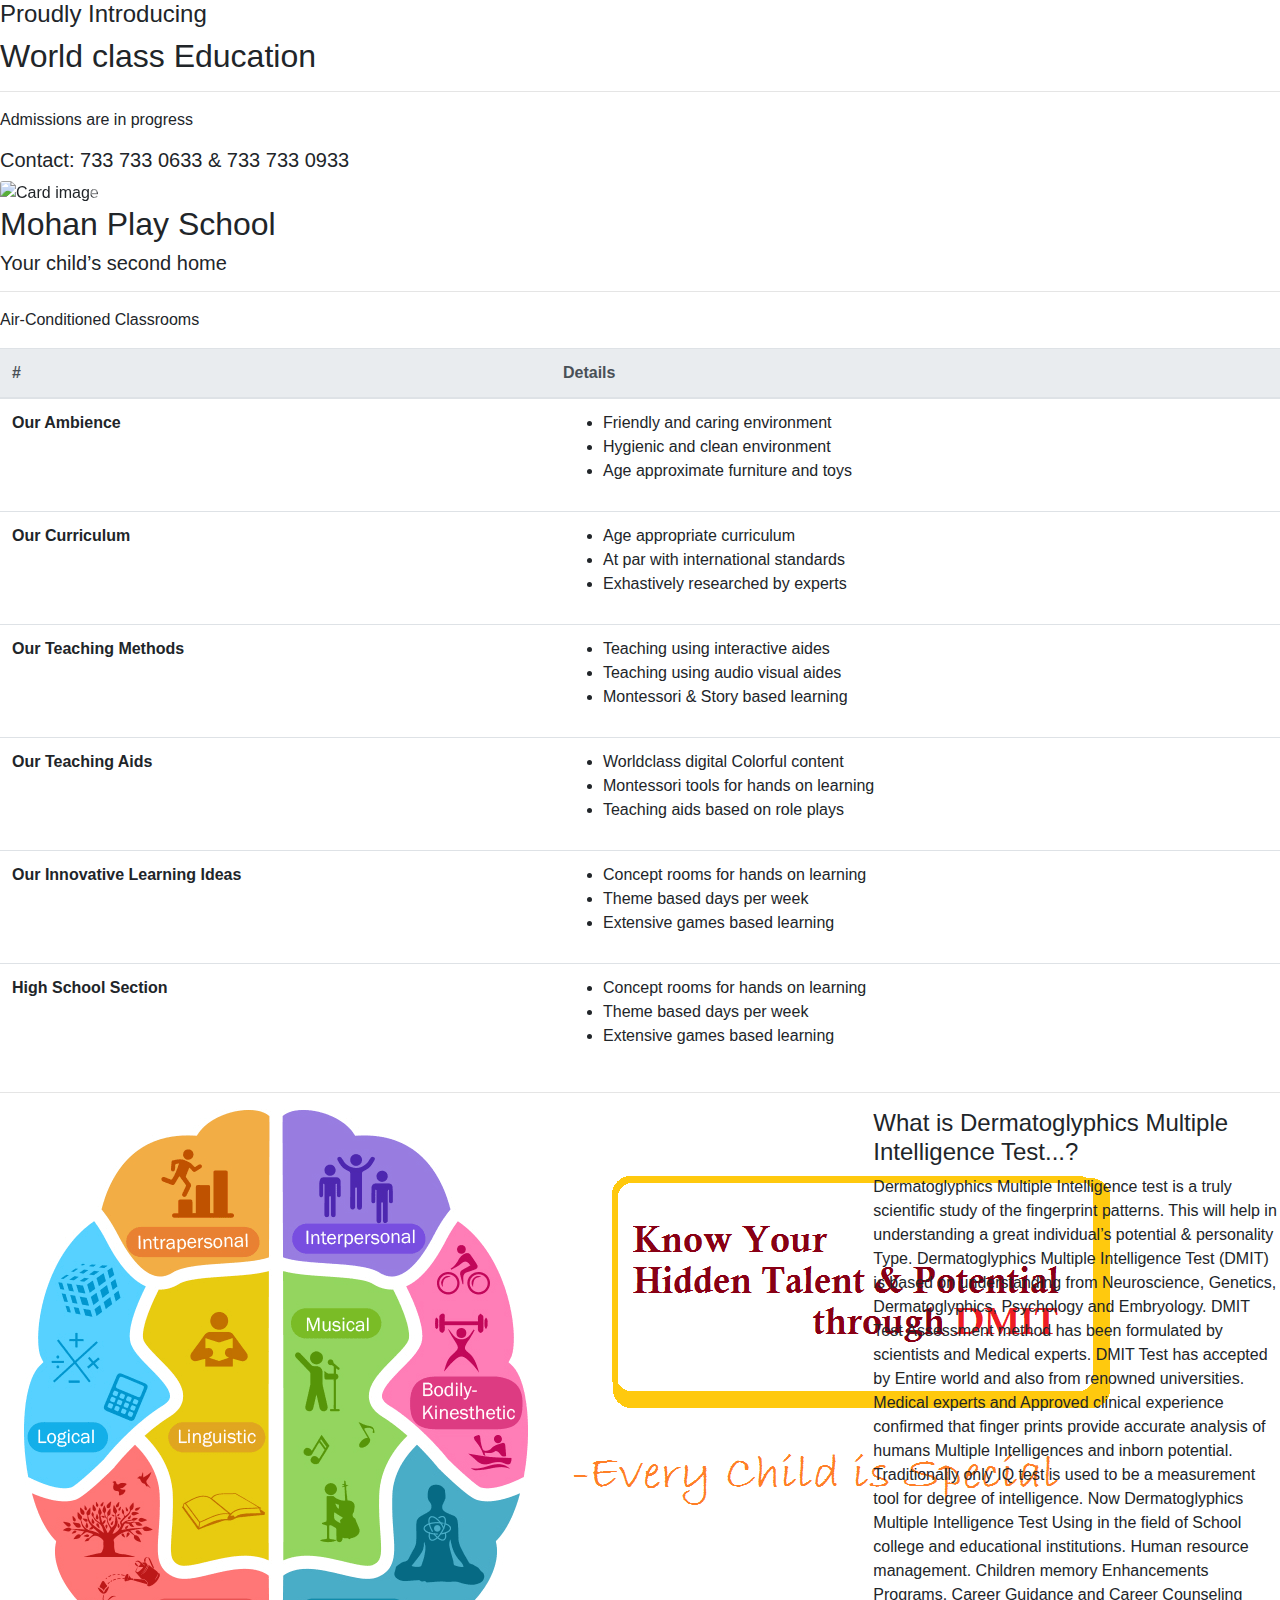
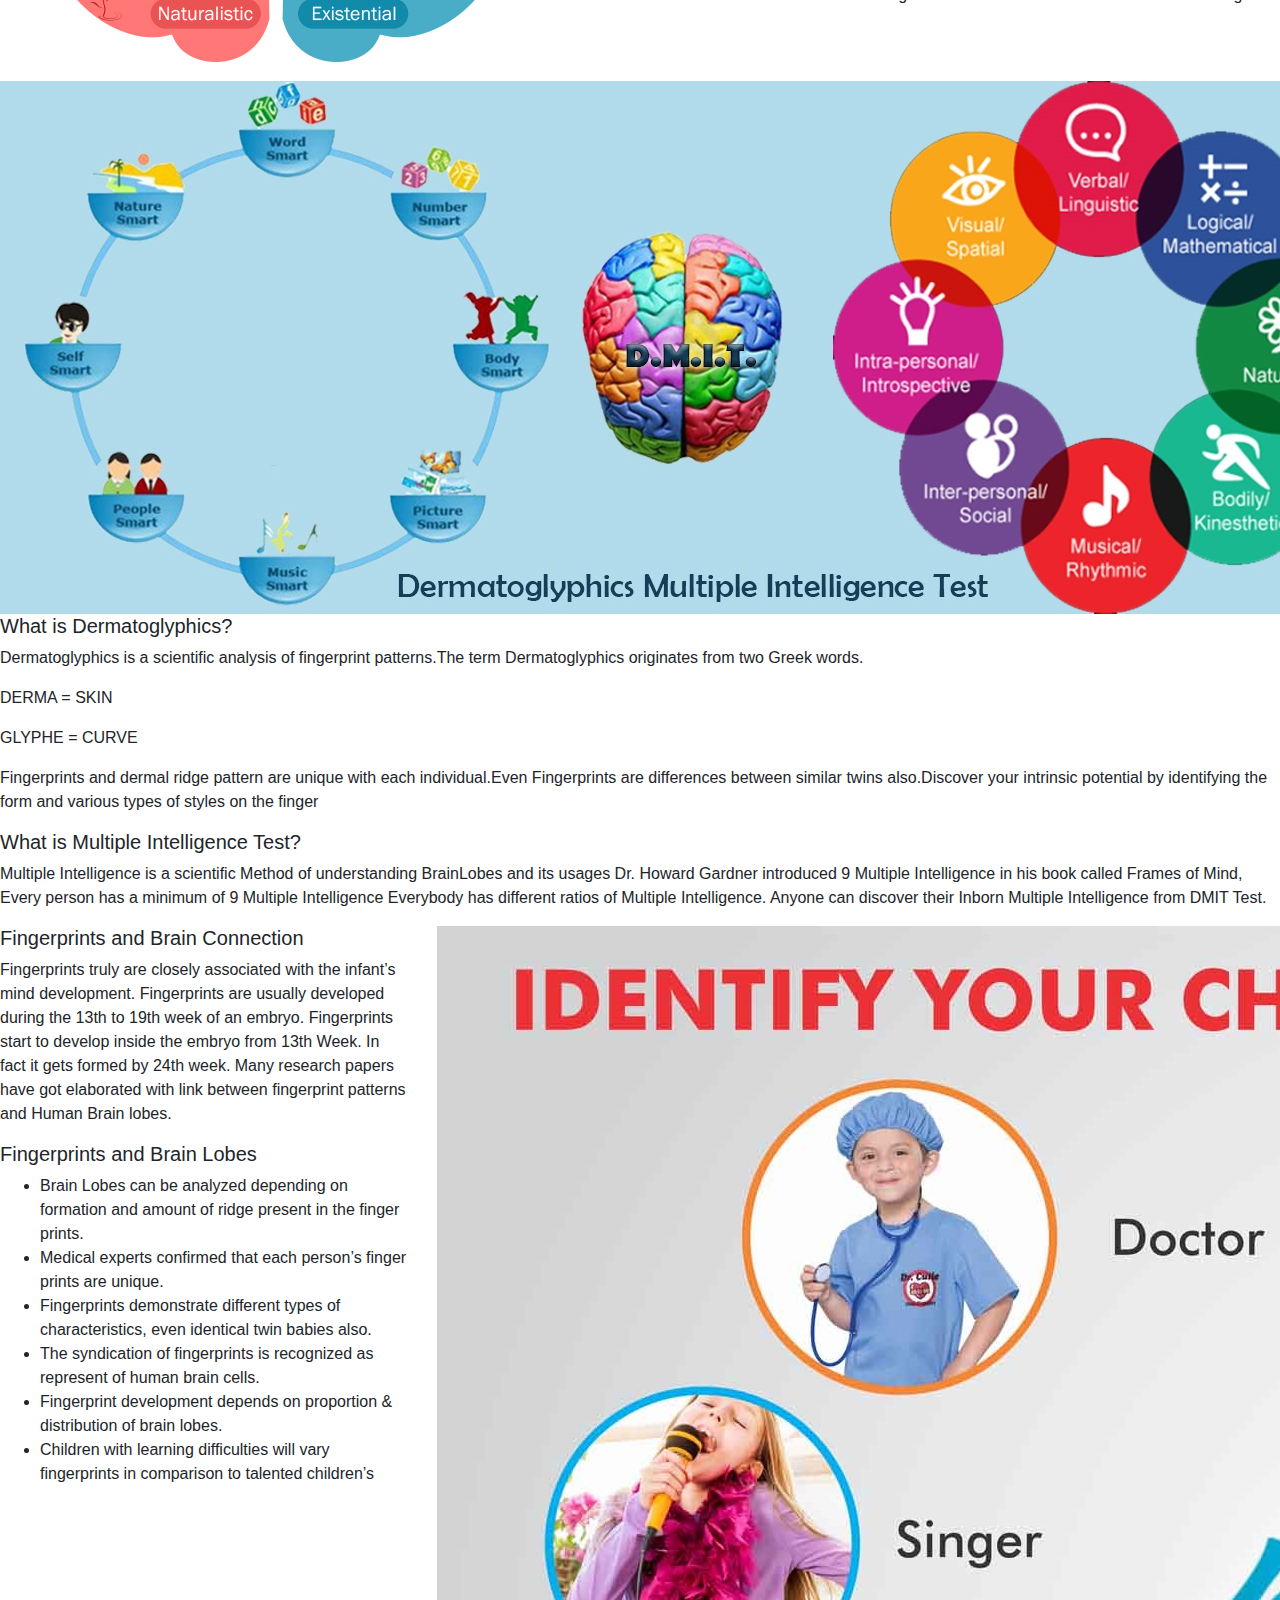
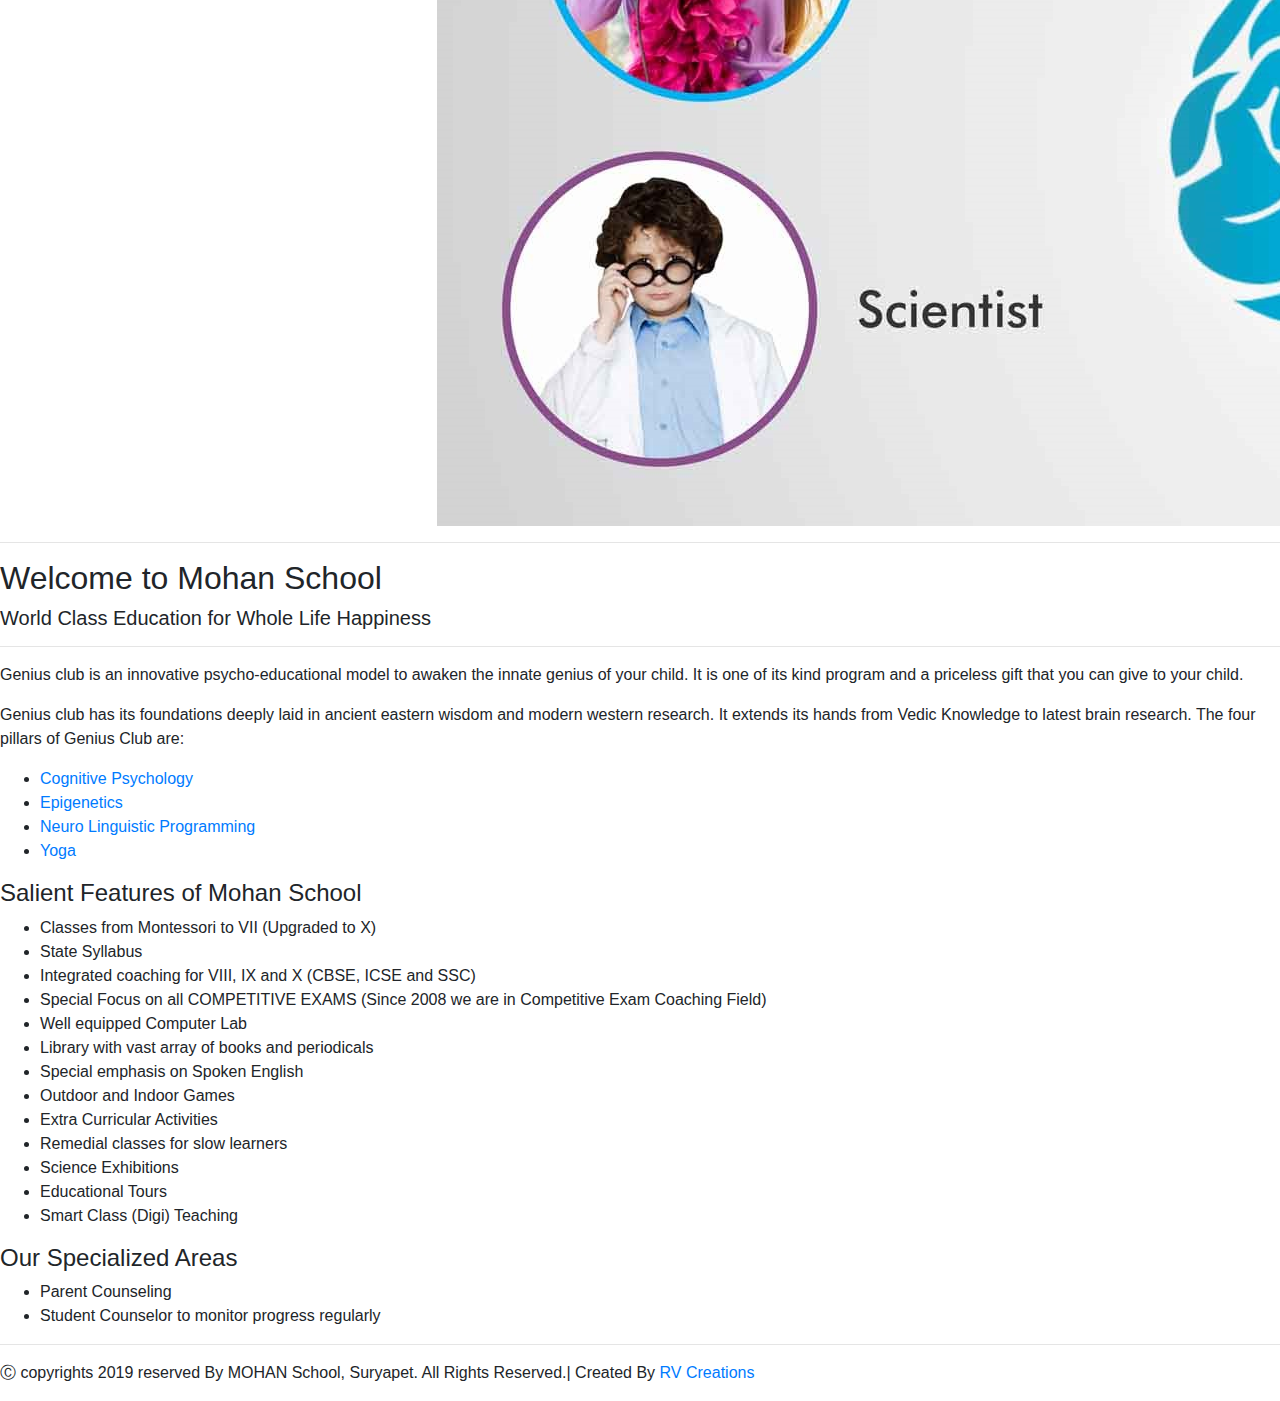
==== commit 5bcc0e73: "edited the file" ====
--- a/index.html
+++ b/index.html
@@ -1,5 +1,4 @@
 <!DOCTYPE html>
-
 <html lang="en" xmlns="http://www.w3.org/1999/xhtml">
 <head>
     <meta charset="utf-8" />
@@ -12,20 +11,27 @@
     <script src="https://cdnjs.cloudflare.com/ajax/libs/popper.js/1.14.7/umd/popper.min.js"></script>
     <!-- Latest compiled JavaScript -->
     <script src="https://maxcdn.bootstrapcdn.com/bootstrap/4.3.1/js/bootstrap.min.js"></script>
-    <link rel="stylesheet" href="index1.css">
+    <link rel="stylesheet" href="pre-hosting.css">
     <link href="https://fonts.googleapis.com/css?family=Berkshire+Swash|Aladin|Bai+Jamjuree|Caveat+Brush" rel="stylesheet">
 </head>
 <body>
+    <div class="intro">
+        <h4 class="intro-h4">Proudly Introducing</h4>
+        <h2 class="intro-h2">World class Education</h2>
+        <hr class="intro-hr" />
+        <p class="intro-p">Admissions are in progress</p>
+        <h5 class="intro-h5">Contact: 733 733 0633 & 733 733 0933</h5>
+    </div>
     <div id="carouselExampleControls" class="carousel slide" data-ride="carousel">
         <div class="carousel-inner">
             <div class="carousel-item active">
-                    <img class="card-img" src="http://www.sanfortschools.com/img/blog/img2.jpg" alt="Card image" style="height:780px">
+                <img class="card-img" src="http://www.sanfortschools.com/img/blog/img2.jpg" alt="Card image" style="height:780px">
             </div>
             <div class="carousel-item">
-                    <img class="card-img" src="https://ed.stanford.edu/sites/default/files/news_images/kinder-small.jpg" " alt="Card image" style="height:780px">
+                <img class="card-img" src="https://ed.stanford.edu/sites/default/files/news_images/kinder-small.jpg" " alt="Card image" style="height:780px">
             </div>
             <div class="carousel-item">
-                    <img class="card-img" src="https://i.ytimg.com/vi/5Y1GpL768Sk/maxresdefault.jpg" alt="Card image" style="height:780px">
+                <img class="card-img" src="https://i.ytimg.com/vi/5Y1GpL768Sk/maxresdefault.jpg" alt="Card image" style="height:780px">
             </div>
         </div>
         <a class="carousel-control-prev" href="#carouselExampleControls" role="button" data-slide="prev">
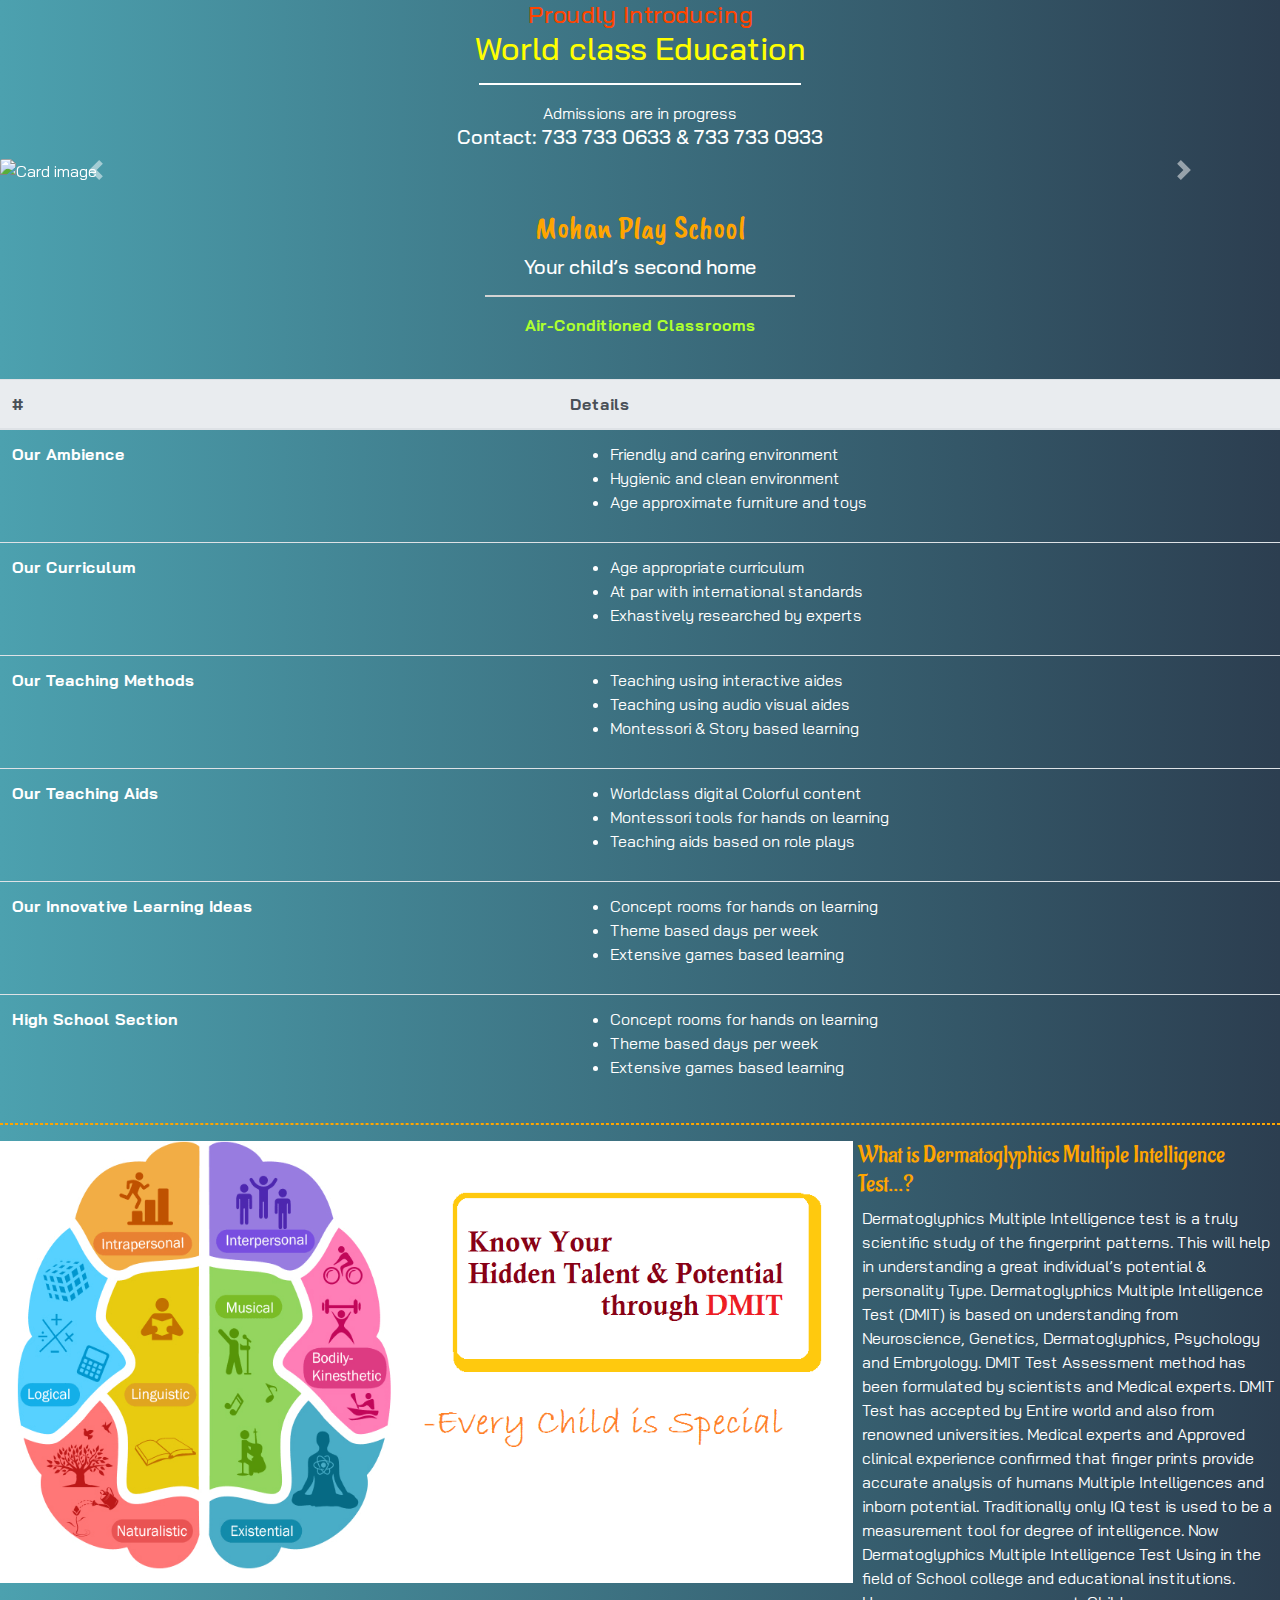
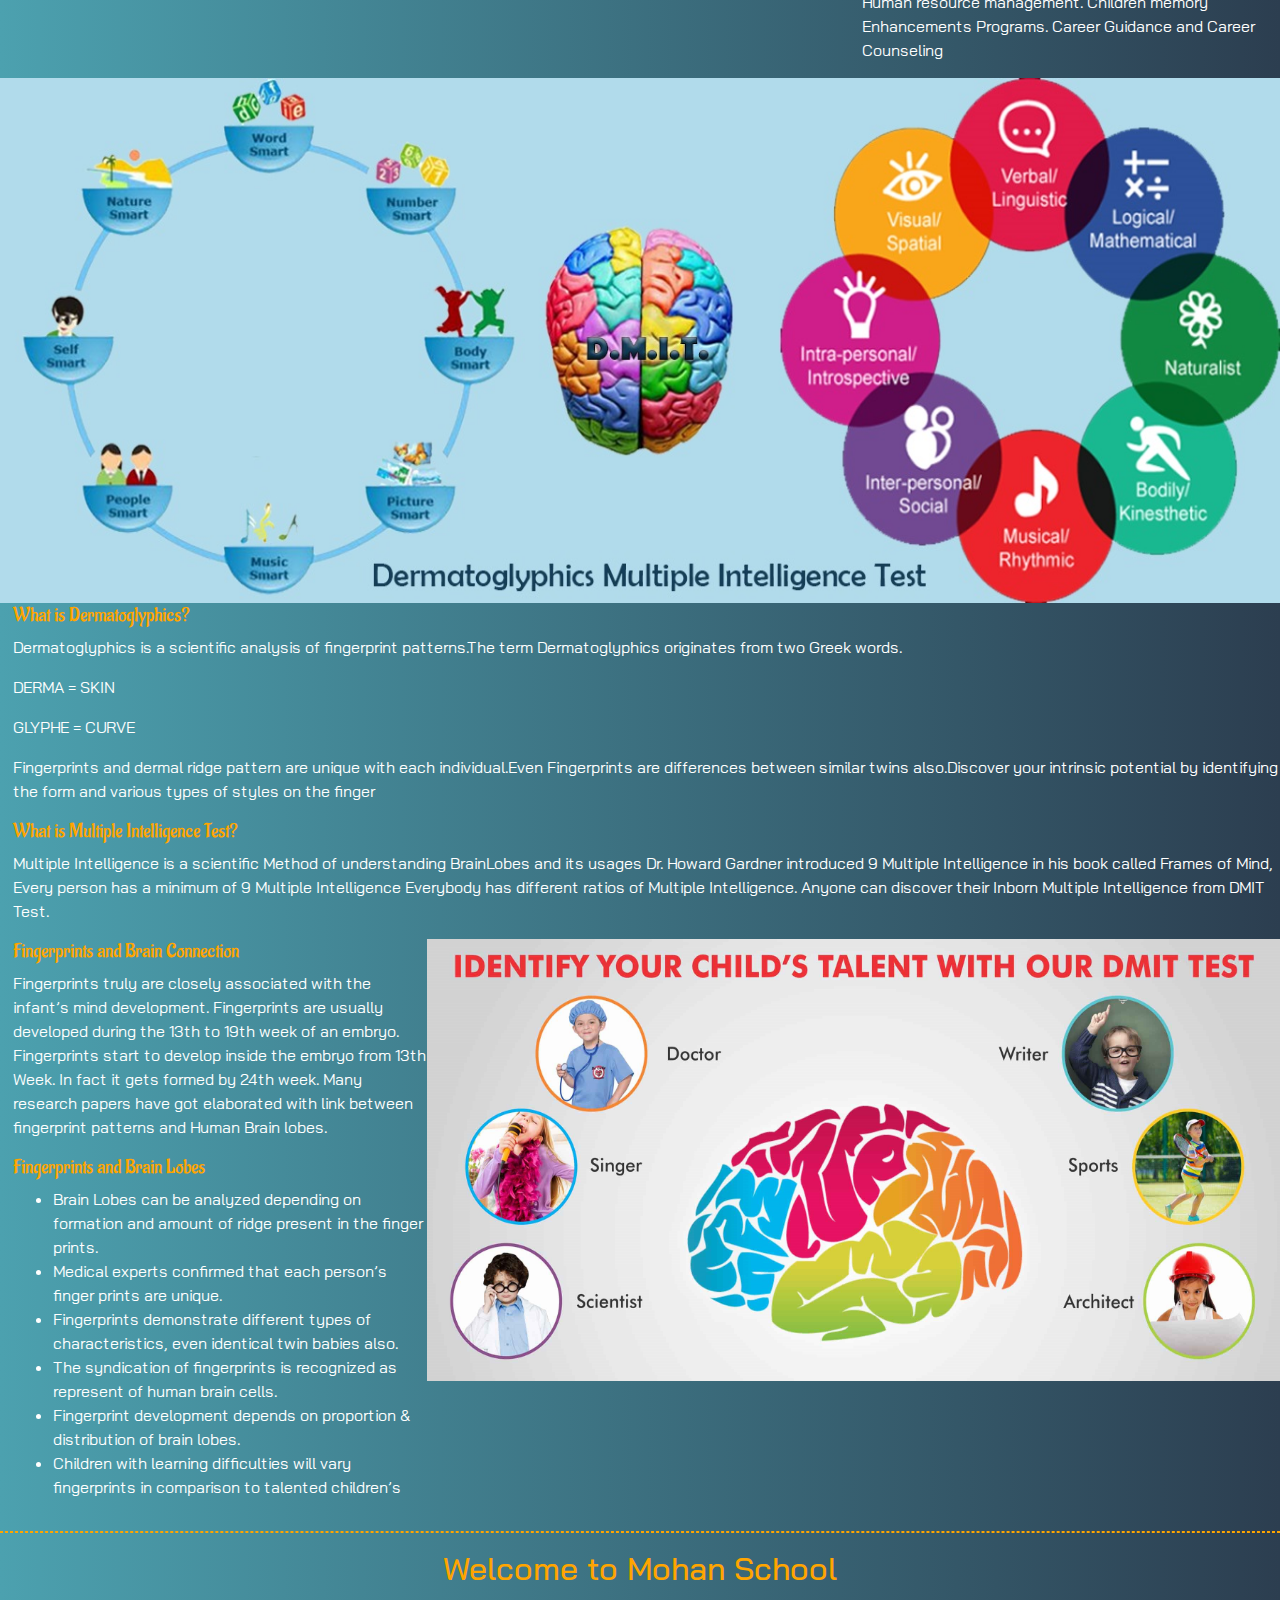
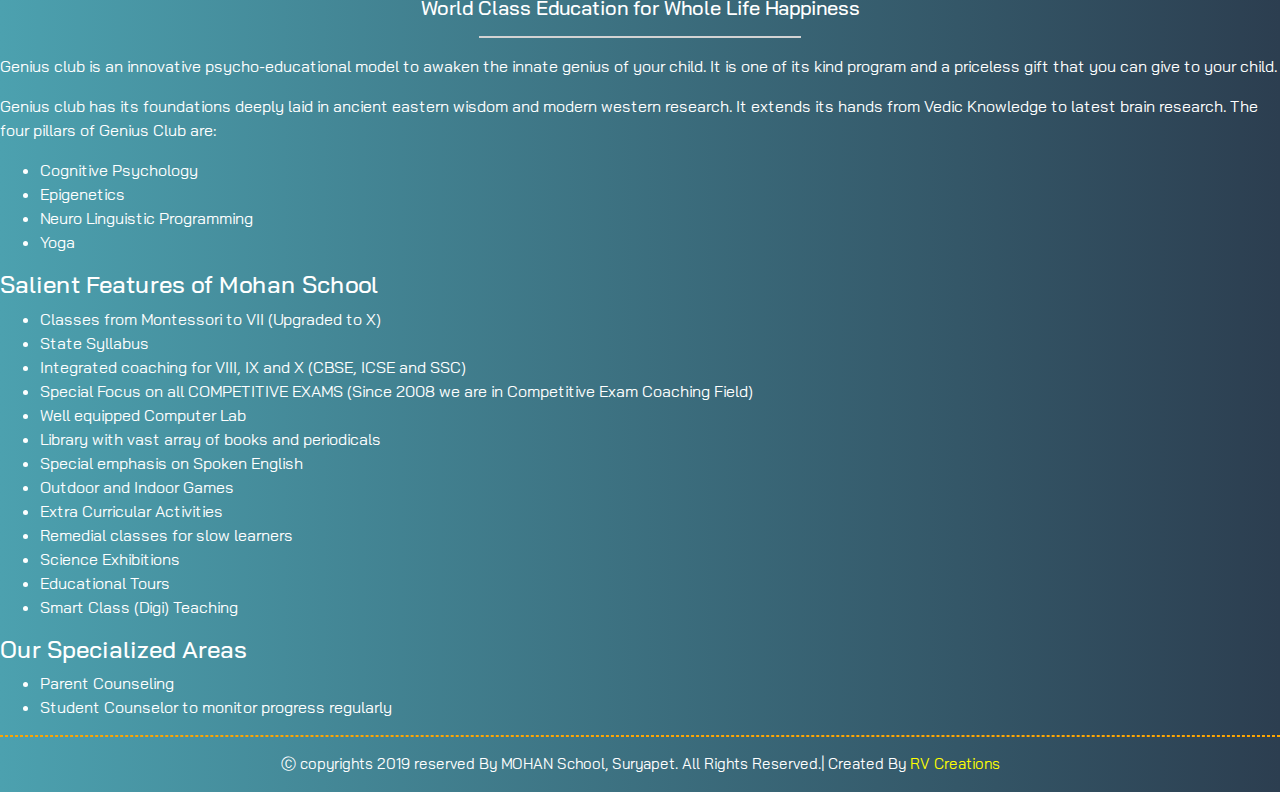
==== commit 649da064: "corrected the css file path" ====
--- a/index.html
+++ b/index.html
@@ -11,7 +11,7 @@
     <script src="https://cdnjs.cloudflare.com/ajax/libs/popper.js/1.14.7/umd/popper.min.js"></script>
     <!-- Latest compiled JavaScript -->
     <script src="https://maxcdn.bootstrapcdn.com/bootstrap/4.3.1/js/bootstrap.min.js"></script>
-    <link rel="stylesheet" href="pre-hosting.css">
+    <link rel="stylesheet" href="index1.css">
     <link href="https://fonts.googleapis.com/css?family=Berkshire+Swash|Aladin|Bai+Jamjuree|Caveat+Brush" rel="stylesheet">
 </head>
 <body>
--- a/index1.css
+++ b/index1.css
@@ -0,0 +1,219 @@
+body {
+    background: #2C3E50; /* fallback for old browsers */
+    background: -webkit-linear-gradient(to right, #4CA1AF, #2C3E50); /* Chrome 10-25, Safari 5.1-6 */
+    background: linear-gradient(to right, #4CA1AF, #2C3E50); /* W3C, IE 10+/ Edge, Firefox 16+, Chrome 26+, Opera 12+, Safari 7+ */
+    font-family: 'Bai Jamjuree', sans-serif;
+    color:white;
+}
+.intro {
+    text-align: center;
+}
+.intro-h4 {
+    color: orangered;
+    padding: 0px !important;
+    margin: 0px;
+}
+.intro-h2 {
+    color: yellow;
+    padding: 0px !important;
+    margin: 0px;
+}
+.intro-p{
+    padding:0px;
+    margin:0px;
+}
+.intro-hr {
+    width: 25%;
+    border: 1px ridge white;
+    padding: 0px !important;
+}
+.a-tag {
+    text-decoration: none;
+    color: white;
+}
+.ps-intro-div {
+    padding: 2%;
+}
+.ps-h2 {
+    color: orange;
+    text-align: center !important;
+    font-family: 'Caveat Brush', cursive;
+}
+.ps-p{
+    color:greenyellow;
+    text-align:center;
+    font-weight:bold;
+}
+.table {
+    color: white;
+}
+.ms-h2{
+    color: orange;
+    text-align: center !important;
+}
+.ms-h5, .ps-h5 {
+    text-align: center;
+}
+.ms-hr, .ps-hr {
+    width: 25%;
+    border: 0.5px solid lightgray;
+}
+.animated {
+    -webkit-animation-duration: 1s;
+    animation-duration: 1s;
+    -webkit-animation-fill-mode: both;
+    animation-fill-mode: both;
+}
+@-webkit-keyframes zoomIn {
+    from {
+        opacity: 0;
+        -webkit-transform: scale3d(0.3, 0.3, 0.3);
+        transform: scale3d(0.3, 0.3, 0.3);
+    }
+    50% {
+        opacity: 1;
+    }
+}
+@keyframes zoomIn {
+    from {
+        opacity: 0;
+        -webkit-transform: scale3d(0.3, 0.3, 0.3);
+        transform: scale3d(0.3, 0.3, 0.3);
+    }
+    50% {
+        opacity: 1;
+    }
+}
+.zoomIn {
+    -webkit-animation-name: zoomIn;
+    animation-name: zoomIn;
+}
+.row, .r1-cl1, .r1-cl2, .r2-cl1, .r2-cl2 {
+    margin: 0px;
+    padding: 0px;
+}
+.img1 {
+    height: 400px;
+}
+.cl2-h2 {
+    color: orange;
+    padding-left: 1%;
+    font-family: 'Aladin', cursive;
+}
+.cl2-p{
+    padding-left: 2%;
+}
+.rw-hr {
+    border: 1px dashed orange;
+}
+.img2 {
+    height: 500px;
+    width: 100%;
+}
+.description{
+    padding-left:1%;
+}
+.dmit-intro {
+    color: orange;
+    font-family: 'Aladin', cursive;
+}
+.r2-cl1{
+    padding-left:1%;
+}
+.img3 {
+    height: 400px;
+}
+footer {
+    text-align: center;
+    color: white;
+}
+.cpyrights {
+    color: yellow !important;
+}
+
+
+
+/*============ MEDIA QUERIES =============*/
+/* Small devices (landscape phones, 576px and up)*/
+@media (min-width: 375px) {
+    .card-img {
+        height: 275px !important;
+    }
+    .img1 {
+        height: 200px;
+        width: 100%;
+    }
+
+    .img2 {
+        height: 200px;
+    }
+
+    .img3 {
+        height: 200px;
+        width:100%;
+    }
+    footer{
+        font-size:10px;
+    }
+}
+
+/*Medium devices (tablets, 768px and up)*/
+@media (min-width: 660px) {
+    .card-img {
+        height: 400px !important;
+    }
+    .img1 {
+        height: 400px;
+    }
+
+    .img2 {
+        height: 400px;
+    }
+
+    .img3 {
+        height: 400px;
+    }
+    footer {
+        font-size: 12px;
+    }
+}
+
+/*Large devices (desktops, 992px and up)*/
+@media (min-width: 740px) {
+    .card-img {
+        height: 780px !important;
+    }
+    .img1 {
+        height: 442px;
+    }
+
+    .img2 {
+        height: 442px;
+    }
+
+    .img3 {
+        height: 442px;
+    }
+    footer {
+        font-size: 12px;
+    }
+}
+
+/*Extra large devices (large desktops, 1200px and up*/
+@media (min-width: 1200px) {
+    .card-img {
+        height: 780px !important;
+    }
+    .img1 {
+        height: 442px;
+    }
+    .img2 {
+        height: 525px;
+    }
+    .img3 {
+        height: 442px;
+    }
+    footer {
+        font-size: 15px;
+    }
+}
